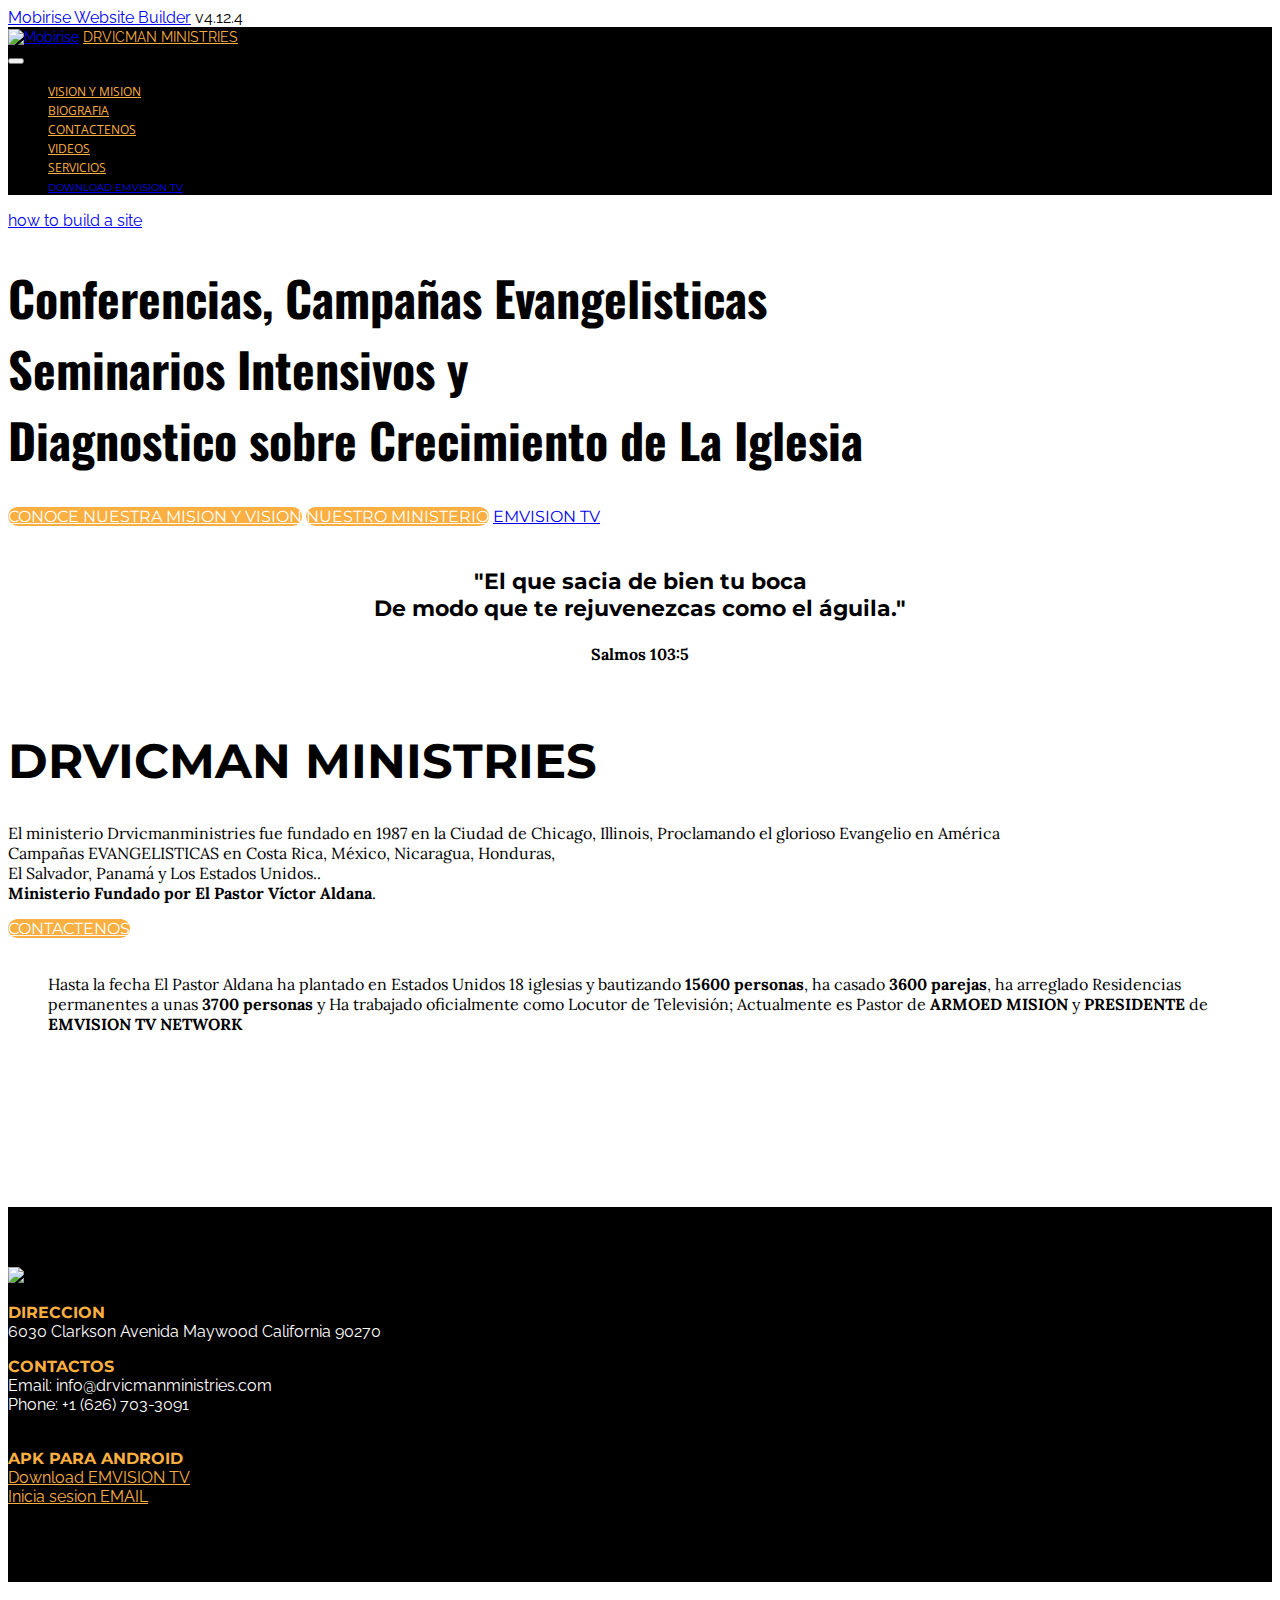
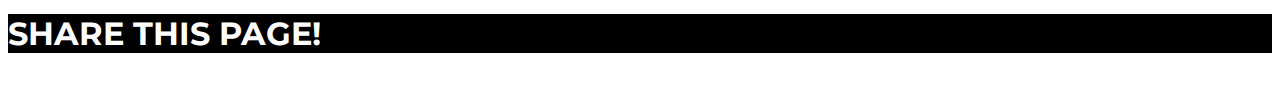
==== index.html @ a0eb3405 "create github pages" ====
<!DOCTYPE html>
<html  >
<head>
  <!-- Site made with Mobirise Website Builder v4.12.4, https://mobirise.com -->
  <meta charset="UTF-8">
  <meta http-equiv="X-UA-Compatible" content="IE=edge">
  <meta name="generator" content="Mobirise v4.12.4, mobirise.com">
  <meta name="viewport" content="width=device-width, initial-scale=1, minimum-scale=1">
  <link rel="shortcut icon" href="assets/images/hjn-171x128.png" type="image/x-icon">
  <meta name="description" content="">
  
  
  <title>Home</title>
  <link rel="stylesheet" href="https://fonts.googleapis.com/css?family=Montserrat:400,700">
  <link rel="stylesheet" href="https://fonts.googleapis.com/css?family=Raleway:100,100i,200,200i,300,300i,400,400i,500,500i,600,600i,700,700i,800,800i,900,900i">
  <link rel="stylesheet" href="https://fonts.googleapis.com/css?family=Lora:400,700,400italic,700italic&subset=latin">
  <link rel="stylesheet" href="assets/tether/tether.min.css">
  <link rel="stylesheet" href="assets/bootstrap/css/bootstrap.min.css">
  <link rel="stylesheet" href="assets/socicon/css/styles.css">
  <link rel="stylesheet" href="assets/dropdown/css/style.css">
  <link rel="stylesheet" href="assets/animatecss/animate.min.css">
  <link rel="stylesheet" href="assets/theme/css/style.css">
  <link rel="preload" as="style" href="assets/mobirise/css/mbr-additional.css"><link rel="stylesheet" href="assets/mobirise/css/mbr-additional.css" type="text/css">
  
  
  
</head>
<body>
  <section id="ext_menu-s" data-rv-view="0">

    <nav class="navbar navbar-dropdown navbar-fixed-top">
        <div class="container">

            <div class="mbr-table">
                <div class="mbr-table-cell">

                    <div class="navbar-brand">
                        <a href="index.html" class="navbar-logo"><img src="assets/images/hjn-171x128.png" alt="Mobirise"></a>
                        <a class="navbar-caption text-primary" href="index.html">DRVICMAN MINISTRIES</a>
                    </div>

                </div>
                <div class="mbr-table-cell">

                    <button class="navbar-toggler pull-xs-right hidden-md-up" type="button" data-toggle="collapse" data-target="#exCollapsingNavbar">
                        <div class="hamburger-icon"></div>
                    </button>

                    <ul class="nav-dropdown collapse pull-xs-right nav navbar-nav navbar-toggleable-sm" id="exCollapsingNavbar"><li class="nav-item"><a class="nav-link link" href="page1.html">VISION Y MISION</a></li><li class="nav-item"><a class="nav-link link" href="page2.html">BIOGRAFIA</a></li><li class="nav-item dropdown"><a class="nav-link link" href="page3.html">CONTACTENOS</a></li><li class="nav-item dropdown"><a class="nav-link link" href="page4.html">VIDEOS</a></li><li class="nav-item"><a class="nav-link link" href="page6.html">SERVICIOS</a></li><li class="nav-item nav-btn"><a class="nav-link btn btn-white btn-white-outline" href="https://play.google.com/store/apps/details?id=com.emvision.app&hl=es" target="_blank">DOWNLOAD EMVISION TV</a></li></ul>
                    <button hidden="" class="navbar-toggler navbar-close" type="button" data-toggle="collapse" data-target="#exCollapsingNavbar">
                        <div class="close-icon"></div>
                    </button>

                </div>
            </div>

        </div>
    </nav>

</section>

<section class="engine"><a href="https://mobirise.info/g">how to build a site</a></section><section class="mbr-section mbr-section-hero mbr-section-full mbr-section-with-arrow mbr-after-navbar" id="header1-0" data-rv-view="6" style="background-image: url(assets/images/mbr-1920x1080.jpg);">

    <div class="mbr-overlay" style="opacity: 0.5; background-color: rgb(0, 0, 0);"></div>

    <div class="mbr-table-cell">

        <div class="container">
            <div class="row">
                <div class="mbr-section col-md-10 col-md-offset-1 text-xs-center">

                    <h1 class="mbr-section-title display-1">Conferencias, Campañas Evangelisticas<br>Seminarios Intensivos y&nbsp;<br>Diagnostico sobre Crecimiento de La Iglesia</h1>
                    <p class="mbr-section-lead lead"></p>
                    <div class="mbr-section-btn"><a class="btn btn-lg btn-primary" href="page1.html">CONOCE NUESTRA MISION Y VISION</a> <a class="btn btn-lg btn-primary" href="index.html#header1-2c">NUESTRO MINISTERIO</a>   <a class="btn btn-lg btn-white-outline btn-white" href="https://play.google.com/store/apps/details?id=com.emvision.app&hl=es" target="_blank">EMVISION TV</a></div>
                </div>
            </div>
        </div>
    </div>

    <div class="mbr-arrow mbr-arrow-floating" aria-hidden="true"><a href="#header3-h"><i class="mbr-arrow-icon"></i></a></div>

</section>

<section class="mbr-section mbr-section__container article" id="header3-h" data-rv-view="9" style="background-color: rgb(255, 255, 255); padding-top: 20px; padding-bottom: 20px;">
    <div class="container">
        <div class="row">
            <div class="col-xs-12">
                <h3 class="mbr-section-title display-2">"El que sacia de bien tu boca
<div>De modo que te rejuvenezcas como el águila."</div></h3>
                <p class="mbr-section-subtitle"><strong>Salmos 103:5</strong></p>
            </div>
        </div>
    </div>
</section>

<section class="mbr-section mbr-section-hero mbr-section-full mbr-section-with-arrow" id="header1-2c" data-rv-view="11" style="background-image: url(assets/images/mbr-3-1620x1080.jpg);">

    <div class="mbr-overlay" style="opacity: 0.5; background-color: rgb(0, 0, 0);"></div>

    <div class="mbr-table-cell">

        <div class="container">
            <div class="row">
                <div class="mbr-section col-md-10 col-md-offset-1 text-xs-center">

                    <h1 class="mbr-section-title display-1">DRVICMAN MINISTRIES</h1>
                    <p class="mbr-section-lead lead">El ministerio Drvicmanministries fue fundado en 1987 en la Ciudad de Chicago, Illinois, Proclamando el glorioso Evangelio en América
<br>Campañas EVANGELISTICAS en Costa Rica, México, Nicaragua, Honduras,
<br>El Salvador, Panamá y Los Estados Unidos.. 
<br><strong>Ministerio Fundado por El Pastor Víctor Aldana</strong>.</p>
                    <div class="mbr-section-btn"><a class="btn btn-lg btn-primary" href="page3.html">CONTACTENOS</a> </div>
                </div>
            </div>
        </div>
    </div>

    <div class="mbr-arrow mbr-arrow-floating" aria-hidden="true"><a href="#content2-1f"><i class="mbr-arrow-icon"></i></a></div>

</section>

<section class="mbr-section article mbr-section__container" id="content2-1f" data-rv-view="14" style="background-color: rgb(255, 255, 255); padding-top: 20px; padding-bottom: 20px;">

    <div class="container">
        <div class="row">
            <div class="col-xs-12 lead"><blockquote>Hasta la fecha El Pastor Aldana ha plantado en Estados Unidos 18 iglesias y bautizando <strong>15600 personas</strong>, ha casado <strong>3600 parejas</strong>, ha arreglado Residencias permanentes a unas <strong>3700 personas</strong> y Ha trabajado oficialmente como Locutor de Televisión; Actualmente es Pastor de <strong>ARMOED MISION</strong> y <strong>PRESIDENTE</strong> de <strong>EMVISION TV NETWORK</strong></blockquote></div>
        </div>
    </div>

</section>

<section class="mbr-section mbr-section-md-padding mbr-background" id="social-buttons2-1d" data-rv-view="16" style="background-image: url(assets/images/mbr-2-1618x1080.jpg); padding-top: 30px; padding-bottom: 30px;">
    <div class="mbr-overlay" style="opacity: 0.1; background-color: rgb(0, 0, 0);">
    </div>
    <div class="container">
        <div class="row">
            <div class="col-md-8 col-md-offset-2 text-xs-center">
                <h3 class="mbr-section-title display-2">FOLLOW US</h3>
                <div><a class="btn btn-social btn-white" title="Twitter" target="_blank" href="page3.html"><i class="socicon socicon-twitter"></i></a> <a class="btn btn-social btn-white" title="Facebook" target="_blank" href="page3.html"><i class="socicon socicon-facebook"></i></a> <a class="btn btn-social btn-white" title="Google+" target="_blank" href="page3.html"><i class="socicon socicon-googleplus"></i></a> <a class="btn btn-social btn-white" title="YouTube" target="_blank" href="page3.html"><i class="socicon socicon-youtube"></i></a> <a class="btn btn-social btn-white" title="Instagram" target="_blank" href="page3.html"><i class="socicon socicon-instagram"></i></a>      </div>
            </div>
        </div>
    </div>
</section>

<section class="mbr-section mbr-section-md-padding mbr-footer footer1" id="contacts1-8" data-rv-view="2" style="background-color: rgb(0, 0, 0); padding-top: 60px; padding-bottom: 60px;">
    
    <div class="container">
        <div class="row">
            <div class="mbr-footer-content col-xs-12 col-md-3">
                <div><img src="assets/images/hjn-171x128.png"></div>
            </div>
            <div class="mbr-footer-content col-xs-12 col-md-3">
                <p><strong>DIRECCION</strong><br>6030 Clarkson Avenida Maywood California  90270<br></p>
            </div>
            <div class="mbr-footer-content col-xs-12 col-md-3">
                <p><strong>CONTACTOS</strong><br>
Email: info@drvicmanministries.com<br>
Phone: +1&nbsp;(626) 703-3091<br><br></p>
            </div>
            <div class="mbr-footer-content col-xs-12 col-md-3">
                <p><strong>APK PARA ANDROID</strong><br>
<a class="text-primary" href="https://play.google.com/store/apps/details?id=com.emvision.app&hl=es" target="_blank">Download&nbsp;EMVISION TV</a><br><a href="https://accounts.zoho.com/signin?servicename=VirtualOffice&signupurl=https://workplace.zoho.com/orgsignup.do?signup.html" target="_blank">Inicia sesion EMAIL</a></p>
            </div>

        </div>
    </div>
</section>

<section class="mbr-section mbr-section-md-padding" id="social-buttons3-g" data-rv-view="4" style="background-color: rgb(0, 0, 0); padding-top: 0px; padding-bottom: 0px;">
    
    <div class="container">
        <div class="row">
            <div class="col-md-8 col-md-offset-2 text-xs-center">
                <h3 class="mbr-section-title display-2">SHARE THIS PAGE!</h3>
                <div>

                  <div class="mbr-social-likes" data-counters="false">
                    <span class="btn btn-social facebook" title="Share link on Facebook">
                        <i class="socicon socicon-facebook"></i>
                    </span>
                    <span class="btn btn-social twitter" title="Share link on Twitter">
                        <i class="socicon socicon-twitter"></i>
                    </span>
                    <span class="btn btn-social plusone" title="Share link on Google+">
                        <i class="socicon socicon-googleplus"></i>
                    </span>
                    
                    
                  </div>

                </div>
            </div>
        </div>
    </div>
</section>


  <script src="assets/web/assets/jquery/jquery.min.js"></script>
  <script src="assets/tether/tether.min.js"></script>
  <script src="assets/bootstrap/js/bootstrap.min.js"></script>
  <script src="assets/social-likes/social-likes.js"></script>
  <script src="assets/dropdown/js/script.min.js"></script>
  <script src="assets/touch-swipe/jquery.touch-swipe.min.js"></script>
  <script src="assets/viewport-checker/jquery.viewportchecker.js"></script>
  <script src="assets/smooth-scroll/smooth-scroll.js"></script>
  <script src="assets/theme/js/script.js"></script>
  
  
  <input name="animation" type="hidden">
  </body>
</html>
---- assets/mobirise/css/mbr-additional.css ----
@import url(https://fonts.googleapis.com/css?family=Open+Sans:400,300,700);
@import url(https://fonts.googleapis.com/css?family=Oswald:400,300,700);
@import url(https://fonts.googleapis.com/css?family=Montserrat:400,700&display=swap);
@import url(https://fonts.googleapis.com/css?family=Lora:400,700&display=swap);
@import url(https://fonts.googleapis.com/css?family=Raleway:400,300,700&display=swap);
@import url(https://fonts.googleapis.com/css?family=Titillium+Web:400,300,700);
@import url(https://fonts.googleapis.com/css?family=Lora:400,700);





body,
input,
textarea,
.mbr-company .list-group-text {
  font-family: 'Raleway', sans-serif;
}
.mbr-footer-content li,
.mbr-footer .mbr-contacts li {
  font-family: 'Raleway', sans-serif;
}
.btn,
.alert,
h1,
h2,
h3,
h4,
h5,
h6,
.h1,
.h2,
.h3,
.h4,
.h5,
.h6,
.display-1,
.display-2,
.display-3,
.display-4,
.mbr-figure .mbr-figure-caption,
.mbr-gallery-title,
.mbr-map [data-state-details],
.mbr-price {
  font-family: 'Montserrat', sans-serif;
}
.mbr-footer-content h1,
.mbr-footer .mbr-contacts h1,
.mbr-footer-content h2,
.mbr-footer .mbr-contacts h2,
.mbr-footer-content h3,
.mbr-footer .mbr-contacts h3,
.mbr-footer-content h4,
.mbr-footer .mbr-contacts h4,
.mbr-footer-content p strong,
.mbr-footer .mbr-contacts p strong,
.mbr-footer-content strong,
.mbr-footer .mbr-contacts strong {
  font-family: 'Montserrat', sans-serif;
}
.btn {
  border-radius: 1.6em;
}
.mbr-subscribe .btn {
  border-radius: 1.6em !important;
}
.btn-sm,
.lead a,
.lead blockquote,
.mbr-section-subtitle,
.mbr-section-hero .mbr-section-lead,
.mbr-cards .card-subtitle,
.mbr-testimonial .card-block {
  font-family: 'Lora', serif;
}
.mbr-author-name {
  font-family: 'Montserrat', sans-serif;
}
.mbr-author-desc {
  font-family: 'Lora', serif;
}
.mbr-plan-title {
  font-family: 'Montserrat', sans-serif;
}
.mbr-plan-subtitle,
.mbr-plan-price-desc {
  font-family: 'Lora', serif;
}
.bg-primary {
  background-color: #faaf40 !important;
}
.bg-success {
  background-color: #90a878 !important;
}
.bg-info {
  background-color: #7e9b9f !important;
}
.bg-warning {
  background-color: #faaf40 !important;
}
.bg-danger {
  background-color: #f28281 !important;
}
.btn-primary {
  background-color: #faaf40;
  border-color: #faaf40;
  color: #ffffff;
}
.btn-primary:hover,
.btn-primary:focus,
.btn-primary.focus,
.btn-primary:active,
.btn-primary.active {
  color: #ffffff;
  background-color: #e78d06;
  border-color: #e78d06;
}
.btn-primary.disabled,
.btn-primary:disabled {
  color: #ffffff !important;
  background-color: #e78d06 !important;
  border-color: #e78d06 !important;
}
.btn-secondary {
  background-color: #000000;
  border-color: #000000;
  color: #ffffff;
}
.btn-secondary:hover,
.btn-secondary:focus,
.btn-secondary.focus,
.btn-secondary:active,
.btn-secondary.active {
  color: #ffffff;
  background-color: #000000;
  border-color: #000000;
}
.btn-secondary.disabled,
.btn-secondary:disabled {
  color: #ffffff !important;
  background-color: #000000 !important;
  border-color: #000000 !important;
}
.btn-info {
  background-color: #7e9b9f;
  border-color: #7e9b9f;
  color: #ffffff;
}
.btn-info:hover,
.btn-info:focus,
.btn-info.focus,
.btn-info:active,
.btn-info.active {
  color: #ffffff;
  background-color: #597478;
  border-color: #597478;
}
.btn-info.disabled,
.btn-info:disabled {
  color: #ffffff !important;
  background-color: #597478 !important;
  border-color: #597478 !important;
}
.btn-success {
  background-color: #90a878;
  border-color: #90a878;
  color: #ffffff;
}
.btn-success:hover,
.btn-success:focus,
.btn-success.focus,
.btn-success:active,
.btn-success.active {
  color: #ffffff;
  background-color: #6a8153;
  border-color: #6a8153;
}
.btn-success.disabled,
.btn-success:disabled {
  color: #ffffff !important;
  background-color: #6a8153 !important;
  border-color: #6a8153 !important;
}
.btn-warning {
  background-color: #faaf40;
  border-color: #faaf40;
  color: #ffffff;
}
.btn-warning:hover,
.btn-warning:focus,
.btn-warning.focus,
.btn-warning:active,
.btn-warning.active {
  color: #ffffff;
  background-color: #e78d06;
  border-color: #e78d06;
}
.btn-warning.disabled,
.btn-warning:disabled {
  color: #ffffff !important;
  background-color: #e78d06 !important;
  border-color: #e78d06 !important;
}
.btn-danger {
  background-color: #f28281;
  border-color: #f28281;
  color: #ffffff;
}
.btn-danger:hover,
.btn-danger:focus,
.btn-danger.focus,
.btn-danger:active,
.btn-danger.active {
  color: #ffffff;
  background-color: #eb3d3c;
  border-color: #eb3d3c;
}
.btn-danger.disabled,
.btn-danger:disabled {
  color: #ffffff !important;
  background-color: #eb3d3c !important;
  border-color: #eb3d3c !important;
}
.btn-primary-outline {
  background: none;
  border-color: #cf7d05;
  color: #cf7d05;
}
.btn-primary-outline:hover,
.btn-primary-outline:focus,
.btn-primary-outline.focus,
.btn-primary-outline:active,
.btn-primary-outline.active {
  color: #ffffff;
  background-color: #faaf40;
  border-color: #faaf40;
}
.btn-primary-outline.disabled,
.btn-primary-outline:disabled {
  color: #ffffff !important;
  background-color: #faaf40 !important;
  border-color: #faaf40 !important;
}
.btn-secondary-outline {
  background: none;
  border-color: #000000;
  color: #000000;
}
.btn-secondary-outline:hover,
.btn-secondary-outline:focus,
.btn-secondary-outline.focus,
.btn-secondary-outline:active,
.btn-secondary-outline.active {
  color: #ffffff;
  background-color: #000000;
  border-color: #000000;
}
.btn-secondary-outline.disabled,
.btn-secondary-outline:disabled {
  color: #ffffff !important;
  background-color: #000000 !important;
  border-color: #000000 !important;
}
.btn-info-outline {
  background: none;
  border-color: #4e6669;
  color: #4e6669;
}
.btn-info-outline:hover,
.btn-info-outline:focus,
.btn-info-outline.focus,
.btn-info-outline:active,
.btn-info-outline.active {
  color: #ffffff;
  background-color: #7e9b9f;
  border-color: #7e9b9f;
}
.btn-info-outline.disabled,
.btn-info-outline:disabled {
  color: #ffffff !important;
  background-color: #7e9b9f !important;
  border-color: #7e9b9f !important;
}
.btn-success-outline {
  background: none;
  border-color: #5d7149;
  color: #5d7149;
}
.btn-success-outline:hover,
.btn-success-outline:focus,
.btn-success-outline.focus,
.btn-success-outline:active,
.btn-success-outline.active {
  color: #ffffff;
  background-color: #90a878;
  border-color: #90a878;
}
.btn-success-outline.disabled,
.btn-success-outline:disabled {
  color: #ffffff !important;
  background-color: #90a878 !important;
  border-color: #90a878 !important;
}
.btn-warning-outline {
  background: none;
  border-color: #cf7d05;
  color: #cf7d05;
}
.btn-warning-outline:hover,
.btn-warning-outline:focus,
.btn-warning-outline.focus,
.btn-warning-outline:active,
.btn-warning-outline.active {
  color: #ffffff;
  background-color: #faaf40;
  border-color: #faaf40;
}
.btn-warning-outline.disabled,
.btn-warning-outline:disabled {
  color: #ffffff !important;
  background-color: #faaf40 !important;
  border-color: #faaf40 !important;
}
.btn-danger-outline {
  background: none;
  border-color: #e82625;
  color: #e82625;
}
.btn-danger-outline:hover,
.btn-danger-outline:focus,
.btn-danger-outline.focus,
.btn-danger-outline:active,
.btn-danger-outline.active {
  color: #ffffff;
  background-color: #f28281;
  border-color: #f28281;
}
.btn-danger-outline.disabled,
.btn-danger-outline:disabled {
  color: #ffffff !important;
  background-color: #f28281 !important;
  border-color: #f28281 !important;
}
.text-primary {
  color: #faaf40 !important;
}
.text-success {
  color: #90a878 !important;
}
.text-info {
  color: #7e9b9f !important;
}
.text-warning {
  color: #faaf40 !important;
}
.text-danger {
  color: #f28281 !important;
}
.alert-success {
  background-color: #90a878;
}
.alert-info {
  background-color: #7e9b9f;
}
.alert-warning {
  background-color: #faaf40;
}
.alert-danger {
  background-color: #f28281;
}
.btn-social {
  border-color: #faaf40;
}
.btn-social:hover {
  background: #faaf40;
}
.mbr-company .list-group-item.active .list-group-text {
  color: #faaf40;
}
.mbr-footer p a,
.mbr-footer ul a {
  color: #faaf40;
}
.mbr-footer-content li::before,
.mbr-footer .mbr-contacts li::before {
  background: #faaf40;
}
.mbr-footer-content li a:hover,
.mbr-footer .mbr-contacts li a:hover {
  color: #faaf40;
}
.lead a,
.lead a:hover {
  color: #faaf40;
}
.lead blockquote {
  border-color: #faaf40;
}
.mbr-plan-header.bg-primary .mbr-plan-subtitle,
.mbr-plan-header.bg-primary .mbr-plan-price-desc {
  color: #ffffff;
}
.mbr-plan-header.bg-success .mbr-plan-subtitle,
.mbr-plan-header.bg-success .mbr-plan-price-desc {
  color: #d0dac6;
}
.mbr-plan-header.bg-info .mbr-plan-subtitle,
.mbr-plan-header.bg-info .mbr-plan-price-desc {
  color: #c7d4d5;
}
.mbr-plan-header.bg-warning .mbr-plan-subtitle,
.mbr-plan-header.bg-warning .mbr-plan-price-desc {
  color: #ffffff;
}
.mbr-plan-header.bg-danger .mbr-plan-subtitle,
.mbr-plan-header.bg-danger .mbr-plan-price-desc {
  color: #ffffff;
}
.mbr-small-footer a,
.mbr-gallery-filter li:hover {
  color: #faaf40;
}
.scrollToTop_wraper {
  display: none;
}
.form-control {
  padding: 0.9rem;
}
.align-center {
  text-align: center;
}
.col,
.col-12,
.col-auto {
  position: relative;
  width: 100%;
  min-height: 1px;
  padding-left: 15px;
  padding-right: 15px;
}
.col {
  -ms-flex-preferred-size: 0;
  flex-basis: 0;
  -ms-flex-positive: 1;
  flex-grow: 1;
  max-width: 100%;
}
.col-auto {
  -ms-flex: 0 0 auto;
  flex: 0 0 auto;
  width: auto;
  max-width: none;
}
form a.btn {
  margin: 0;
}
.mx-auto {
  margin: 0 auto;
}
section.custom-form .container,
section.form .container {
  display: flex;
}
.form-row {
  display: flex;
  flex-wrap: wrap;
  margin: 0 -15px;
}
#ext_menu-s .hide-buttons .nav-btn {
  display: none !important;
}
#ext_menu-s .navbar-caption {
  color: #ffffff;
}
#ext_menu-s .navbar-toggler {
  color: #faaf40;
}
#ext_menu-s .close-icon::before,
#ext_menu-s .close-icon::after {
  background-color: #faaf40;
}
#ext_menu-s .link,
#ext_menu-s .dropdown-item {
  color: #faaf40;
  font-family: 'Open Sans', sans-serif;
}
#ext_menu-s .link {
  font-size: 0.75rem;
}
#ext_menu-s .dropdown-item,
#ext_menu-s .nav-dropdown-sm .link {
  font-size: 0.812rem;
}
#ext_menu-s .link:hover,
#ext_menu-s .dropdown-item:hover,
#ext_menu-s .link:focus,
#ext_menu-s .dropdown-item:focus {
  color: #faaf40;
}
#ext_menu-s .link[aria-expanded="true"],
#ext_menu-s .dropdown-menu {
  background: #000000;
}
#ext_menu-s .nav-dropdown-sm .link:focus,
#ext_menu-s .nav-dropdown-sm .link:hover,
#ext_menu-s .nav-dropdown-sm .dropdown-item:focus,
#ext_menu-s .nav-dropdown-sm .dropdown-item:hover {
  background: #000000!important;
}
#ext_menu-s .navbar,
#ext_menu-s .nav-dropdown-sm,
#ext_menu-s .nav-dropdown-sm .link[aria-expanded="true"],
#ext_menu-s .nav-dropdown-sm .dropdown-menu {
  background: #000000;
}
#ext_menu-s .bg-color.transparent .link {
  color: #faaf40;
  transition: none;
}
#ext_menu-s .bg-color.transparent.opened .link {
  transition: color 0.2s ease-in-out;
}
#ext_menu-s .bg-color.transparent.opened .link:hover,
#ext_menu-s .bg-color.transparent.opened .link:focus {
  color: #faaf40;
}
#ext_menu-s .link[aria-expanded="true"],
#ext_menu-s .dropdown-item[aria-expanded="true"] {
  color: #faaf40!important;
}
#ext_menu-s .btn {
  font-size: 10px;
}
#ext_menu-s A {
  font-size: 14px;
}
#header1-0 .mbr-section-title {
  font-family: 'Oswald', sans-serif;
  font-size: 48px;
}
#header3-h .mbr-section-title,
#header3-h .mbr-section-subtitle {
  text-align: center;
}
#header3-h .mbr-section-title DIV {
  font-size: 22px;
}
#header3-h .mbr-section-title {
  font-size: 22px;
}
#header1-2c .mbr-section-title {
  font-size: 48px;
}
#social-buttons2-1d .mbr-section-title,
#social-buttons2-1d .btn-social {
  color: #232323;
}
#social-buttons2-1d .mbr-section-title {
  font-size: 24px;
  color: #ffffff;
}
#contacts1-8 STRONG {
  color: #faaf40;
}
#contacts1-8 P {
  color: #ffffff;
}
#social-buttons3-g .mbr-section-title,
#social-buttons3-g .btn-social {
  color: #fff;
}
#social-buttons3-g .mbr-section-title {
  font-size: 32px;
}



#ext_menu-t .hide-buttons .nav-btn {
  display: none !important;
}
#ext_menu-t .navbar-caption {
  color: #ffffff;
}
#ext_menu-t .navbar-toggler {
  color: #faaf40;
}
#ext_menu-t .close-icon::before,
#ext_menu-t .close-icon::after {
  background-color: #faaf40;
}
#ext_menu-t .link,
#ext_menu-t .dropdown-item {
  color: #faaf40;
  font-family: 'Open Sans', sans-serif;
}
#ext_menu-t .link {
  font-size: 0.75rem;
}
#ext_menu-t .dropdown-item,
#ext_menu-t .nav-dropdown-sm .link {
  font-size: 0.812rem;
}
#ext_menu-t .link:hover,
#ext_menu-t .dropdown-item:hover,
#ext_menu-t .link:focus,
#ext_menu-t .dropdown-item:focus {
  color: #faaf40;
}
#ext_menu-t .link[aria-expanded="true"],
#ext_menu-t .dropdown-menu {
  background: #000000;
}
#ext_menu-t .nav-dropdown-sm .link:focus,
#ext_menu-t .nav-dropdown-sm .link:hover,
#ext_menu-t .nav-dropdown-sm .dropdown-item:focus,
#ext_menu-t .nav-dropdown-sm .dropdown-item:hover {
  background: #000000!important;
}
#ext_menu-t .navbar,
#ext_menu-t .nav-dropdown-sm,
#ext_menu-t .nav-dropdown-sm .link[aria-expanded="true"],
#ext_menu-t .nav-dropdown-sm .dropdown-menu {
  background: #000000;
}
#ext_menu-t .bg-color.transparent .link {
  color: #faaf40;
  transition: none;
}
#ext_menu-t .bg-color.transparent.opened .link {
  transition: color 0.2s ease-in-out;
}
#ext_menu-t .bg-color.transparent.opened .link:hover,
#ext_menu-t .bg-color.transparent.opened .link:focus {
  color: #faaf40;
}
#ext_menu-t .link[aria-expanded="true"],
#ext_menu-t .dropdown-item[aria-expanded="true"] {
  color: #faaf40!important;
}
#ext_menu-t .btn {
  font-size: 10px;
}
#ext_menu-t A {
  font-size: 14px;
}
#testimonials3-v .mbr-section-title {
  color: #efefef;
  font-size: 19px;
  font-family: 'Titillium Web', sans-serif;
}
#testimonials3-v .mbr-author-name {
  color: #ccc;
}
#testimonials3-v .card-block P {
  font-size: 15px;
  font-family: 'Lora', serif;
}
#testimonials3-v .card-block DIV {
  font-size: 15px;
}
#testimonials3-v .mbr-section-title DIV {
  font-size: 15px;
}
#testimonials3-v .mbr-section-subtitle {
  color: #ffffff;
}
#testimonials3-v .mbr-section-title I {
  color: #faaf40;
}
#testimonials3-v .card-block B {
  color: #faaf40;
}
#contacts1-u STRONG {
  color: #faaf40;
}
#contacts1-u P {
  color: #ffffff;
}
#social-buttons3-w .mbr-section-title,
#social-buttons3-w .btn-social {
  color: #fff;
}
#social-buttons3-w .mbr-section-title {
  font-size: 32px;
}

#ext_menu-12 .hide-buttons .nav-btn {
  display: none !important;
}
#ext_menu-12 .navbar-caption {
  color: #ffffff;
}
#ext_menu-12 .navbar-toggler {
  color: #faaf40;
}
#ext_menu-12 .close-icon::before,
#ext_menu-12 .close-icon::after {
  background-color: #faaf40;
}
#ext_menu-12 .link,
#ext_menu-12 .dropdown-item {
  color: #faaf40;
  font-family: 'Open Sans', sans-serif;
}
#ext_menu-12 .link {
  font-size: 0.75rem;
}
#ext_menu-12 .dropdown-item,
#ext_menu-12 .nav-dropdown-sm .link {
  font-size: 0.812rem;
}
#ext_menu-12 .link:hover,
#ext_menu-12 .dropdown-item:hover,
#ext_menu-12 .link:focus,
#ext_menu-12 .dropdown-item:focus {
  color: #faaf40;
}
#ext_menu-12 .link[aria-expanded="true"],
#ext_menu-12 .dropdown-menu {
  background: #000000;
}
#ext_menu-12 .nav-dropdown-sm .link:focus,
#ext_menu-12 .nav-dropdown-sm .link:hover,
#ext_menu-12 .nav-dropdown-sm .dropdown-item:focus,
#ext_menu-12 .nav-dropdown-sm .dropdown-item:hover {
  background: #000000!important;
}
#ext_menu-12 .navbar,
#ext_menu-12 .nav-dropdown-sm,
#ext_menu-12 .nav-dropdown-sm .link[aria-expanded="true"],
#ext_menu-12 .nav-dropdown-sm .dropdown-menu {
  background: #000000;
}
#ext_menu-12 .bg-color.transparent .link {
  color: #faaf40;
  transition: none;
}
#ext_menu-12 .bg-color.transparent.opened .link {
  transition: color 0.2s ease-in-out;
}
#ext_menu-12 .bg-color.transparent.opened .link:hover,
#ext_menu-12 .bg-color.transparent.opened .link:focus {
  color: #faaf40;
}
#ext_menu-12 .link[aria-expanded="true"],
#ext_menu-12 .dropdown-item[aria-expanded="true"] {
  color: #faaf40!important;
}
#ext_menu-12 .btn {
  font-size: 10px;
}
#ext_menu-12 A {
  font-size: 14px;
}
#header2-15 .mbr-section-text {
  color: #ffffff;
}
#contacts1-13 STRONG {
  color: #faaf40;
}
#contacts1-13 P {
  color: #ffffff;
}
#social-buttons3-16 .mbr-section-title,
#social-buttons3-16 .btn-social {
  color: #fff;
}
#social-buttons3-16 .mbr-section-title {
  font-size: 32px;
}

#ext_menu-18 .hide-buttons .nav-btn {
  display: none !important;
}
#ext_menu-18 .navbar-caption {
  color: #ffffff;
}
#ext_menu-18 .navbar-toggler {
  color: #faaf40;
}
#ext_menu-18 .close-icon::before,
#ext_menu-18 .close-icon::after {
  background-color: #faaf40;
}
#ext_menu-18 .link,
#ext_menu-18 .dropdown-item {
  color: #faaf40;
  font-family: 'Open Sans', sans-serif;
}
#ext_menu-18 .link {
  font-size: 0.75rem;
}
#ext_menu-18 .dropdown-item,
#ext_menu-18 .nav-dropdown-sm .link {
  font-size: 0.812rem;
}
#ext_menu-18 .link:hover,
#ext_menu-18 .dropdown-item:hover,
#ext_menu-18 .link:focus,
#ext_menu-18 .dropdown-item:focus {
  color: #faaf40;
}
#ext_menu-18 .link[aria-expanded="true"],
#ext_menu-18 .dropdown-menu {
  background: #000000;
}
#ext_menu-18 .nav-dropdown-sm .link:focus,
#ext_menu-18 .nav-dropdown-sm .link:hover,
#ext_menu-18 .nav-dropdown-sm .dropdown-item:focus,
#ext_menu-18 .nav-dropdown-sm .dropdown-item:hover {
  background: #000000!important;
}
#ext_menu-18 .navbar,
#ext_menu-18 .nav-dropdown-sm,
#ext_menu-18 .nav-dropdown-sm .link[aria-expanded="true"],
#ext_menu-18 .nav-dropdown-sm .dropdown-menu {
  background: #000000;
}
#ext_menu-18 .bg-color.transparent .link {
  color: #faaf40;
  transition: none;
}
#ext_menu-18 .bg-color.transparent.opened .link {
  transition: color 0.2s ease-in-out;
}
#ext_menu-18 .bg-color.transparent.opened .link:hover,
#ext_menu-18 .bg-color.transparent.opened .link:focus {
  color: #faaf40;
}
#ext_menu-18 .link[aria-expanded="true"],
#ext_menu-18 .dropdown-item[aria-expanded="true"] {
  color: #faaf40!important;
}
#ext_menu-18 .btn {
  font-size: 10px;
}
#ext_menu-18 A {
  font-size: 14px;
}
#form1-1a .form-control-label {
  color: #ffffff;
}
#form1-1a .mbr-section-title {
  color: #faaf40;
}
#form1-1a SMALL {
  color: #ffffff;
}
#social-buttons2-1e .mbr-section-title,
#social-buttons2-1e .btn-social {
  color: #232323;
}
#social-buttons2-1e .mbr-section-title {
  font-size: 24px;
  color: #ffffff;
}
#contacts1-19 STRONG {
  color: #faaf40;
}
#contacts1-19 P {
  color: #ffffff;
}
#social-buttons3-1b .mbr-section-title,
#social-buttons3-1b .btn-social {
  color: #fff;
}
#social-buttons3-1b .mbr-section-title {
  font-size: 32px;
}

#ext_menu-1p .hide-buttons .nav-btn {
  display: none !important;
}
#ext_menu-1p .navbar-caption {
  color: #ffffff;
}
#ext_menu-1p .navbar-toggler {
  color: #faaf40;
}
#ext_menu-1p .close-icon::before,
#ext_menu-1p .close-icon::after {
  background-color: #faaf40;
}
#ext_menu-1p .link,
#ext_menu-1p .dropdown-item {
  color: #faaf40;
  font-family: 'Open Sans', sans-serif;
}
#ext_menu-1p .link {
  font-size: 0.75rem;
}
#ext_menu-1p .dropdown-item,
#ext_menu-1p .nav-dropdown-sm .link {
  font-size: 0.812rem;
}
#ext_menu-1p .link:hover,
#ext_menu-1p .dropdown-item:hover,
#ext_menu-1p .link:focus,
#ext_menu-1p .dropdown-item:focus {
  color: #faaf40;
}
#ext_menu-1p .link[aria-expanded="true"],
#ext_menu-1p .dropdown-menu {
  background: #000000;
}
#ext_menu-1p .nav-dropdown-sm .link:focus,
#ext_menu-1p .nav-dropdown-sm .link:hover,
#ext_menu-1p .nav-dropdown-sm .dropdown-item:focus,
#ext_menu-1p .nav-dropdown-sm .dropdown-item:hover {
  background: #000000!important;
}
#ext_menu-1p .navbar,
#ext_menu-1p .nav-dropdown-sm,
#ext_menu-1p .nav-dropdown-sm .link[aria-expanded="true"],
#ext_menu-1p .nav-dropdown-sm .dropdown-menu {
  background: #000000;
}
#ext_menu-1p .bg-color.transparent .link {
  color: #faaf40;
  transition: none;
}
#ext_menu-1p .bg-color.transparent.opened .link {
  transition: color 0.2s ease-in-out;
}
#ext_menu-1p .bg-color.transparent.opened .link:hover,
#ext_menu-1p .bg-color.transparent.opened .link:focus {
  color: #faaf40;
}
#ext_menu-1p .link[aria-expanded="true"],
#ext_menu-1p .dropdown-item[aria-expanded="true"] {
  color: #faaf40!important;
}
#ext_menu-1p .btn {
  font-size: 10px;
}
#ext_menu-1p A {
  font-size: 14px;
}
#header6-1t .mbr-section-title {
  color: #000000;
}
#header6-1t .mbr-section-text {
  color: #000000;
}
#contacts1-1q STRONG {
  color: #faaf40;
}
#contacts1-1q P {
  color: #ffffff;
}
#social-buttons3-1u .mbr-section-title,
#social-buttons3-1u .btn-social {
  color: #fff;
}
#social-buttons3-1u .mbr-section-title {
  font-size: 32px;
}

#ext_menu-26 .hide-buttons .nav-btn {
  display: none !important;
}
#ext_menu-26 .navbar-caption {
  color: #ffffff;
}
#ext_menu-26 .navbar-toggler {
  color: #faaf40;
}
#ext_menu-26 .close-icon::before,
#ext_menu-26 .close-icon::after {
  background-color: #faaf40;
}
#ext_menu-26 .link,
#ext_menu-26 .dropdown-item {
  color: #faaf40;
  font-family: 'Open Sans', sans-serif;
}
#ext_menu-26 .link {
  font-size: 0.75rem;
}
#ext_menu-26 .dropdown-item,
#ext_menu-26 .nav-dropdown-sm .link {
  font-size: 0.812rem;
}
#ext_menu-26 .link:hover,
#ext_menu-26 .dropdown-item:hover,
#ext_menu-26 .link:focus,
#ext_menu-26 .dropdown-item:focus {
  color: #faaf40;
}
#ext_menu-26 .link[aria-expanded="true"],
#ext_menu-26 .dropdown-menu {
  background: #000000;
}
#ext_menu-26 .nav-dropdown-sm .link:focus,
#ext_menu-26 .nav-dropdown-sm .link:hover,
#ext_menu-26 .nav-dropdown-sm .dropdown-item:focus,
#ext_menu-26 .nav-dropdown-sm .dropdown-item:hover {
  background: #000000!important;
}
#ext_menu-26 .navbar,
#ext_menu-26 .nav-dropdown-sm,
#ext_menu-26 .nav-dropdown-sm .link[aria-expanded="true"],
#ext_menu-26 .nav-dropdown-sm .dropdown-menu {
  background: #000000;
}
#ext_menu-26 .bg-color.transparent .link {
  color: #faaf40;
  transition: none;
}
#ext_menu-26 .bg-color.transparent.opened .link {
  transition: color 0.2s ease-in-out;
}
#ext_menu-26 .bg-color.transparent.opened .link:hover,
#ext_menu-26 .bg-color.transparent.opened .link:focus {
  color: #faaf40;
}
#ext_menu-26 .link[aria-expanded="true"],
#ext_menu-26 .dropdown-item[aria-expanded="true"] {
  color: #faaf40!important;
}
#ext_menu-26 .btn {
  font-size: 10px;
}
#ext_menu-26 A {
  font-size: 14px;
}
#contacts1-27 STRONG {
  color: #faaf40;
}
#contacts1-27 P {
  color: #ffffff;
}
#social-buttons3-28 .mbr-section-title,
#social-buttons3-28 .btn-social {
  color: #fff;
}
#social-buttons3-28 .mbr-section-title {
  font-size: 32px;
}

#ext_menu-2d .hide-buttons .nav-btn {
  display: none !important;
}
#ext_menu-2d .navbar-caption {
  color: #ffffff;
}
#ext_menu-2d .navbar-toggler {
  color: #faaf40;
}
#ext_menu-2d .close-icon::before,
#ext_menu-2d .close-icon::after {
  background-color: #faaf40;
}
#ext_menu-2d .link,
#ext_menu-2d .dropdown-item {
  color: #faaf40;
  font-family: 'Open Sans', sans-serif;
}
#ext_menu-2d .link {
  font-size: 0.75rem;
}
#ext_menu-2d .dropdown-item,
#ext_menu-2d .nav-dropdown-sm .link {
  font-size: 0.812rem;
}
#ext_menu-2d .link:hover,
#ext_menu-2d .dropdown-item:hover,
#ext_menu-2d .link:focus,
#ext_menu-2d .dropdown-item:focus {
  color: #faaf40;
}
#ext_menu-2d .link[aria-expanded="true"],
#ext_menu-2d .dropdown-menu {
  background: #000000;
}
#ext_menu-2d .nav-dropdown-sm .link:focus,
#ext_menu-2d .nav-dropdown-sm .link:hover,
#ext_menu-2d .nav-dropdown-sm .dropdown-item:focus,
#ext_menu-2d .nav-dropdown-sm .dropdown-item:hover {
  background: #000000!important;
}
#ext_menu-2d .navbar,
#ext_menu-2d .nav-dropdown-sm,
#ext_menu-2d .nav-dropdown-sm .link[aria-expanded="true"],
#ext_menu-2d .nav-dropdown-sm .dropdown-menu {
  background: #000000;
}
#ext_menu-2d .bg-color.transparent .link {
  color: #faaf40;
  transition: none;
}
#ext_menu-2d .bg-color.transparent.opened .link {
  transition: color 0.2s ease-in-out;
}
#ext_menu-2d .bg-color.transparent.opened .link:hover,
#ext_menu-2d .bg-color.transparent.opened .link:focus {
  color: #faaf40;
}
#ext_menu-2d .link[aria-expanded="true"],
#ext_menu-2d .dropdown-item[aria-expanded="true"] {
  color: #faaf40!important;
}
#ext_menu-2d .btn {
  font-size: 10px;
}
#ext_menu-2d A {
  font-size: 14px;
}
#contacts1-2e STRONG {
  color: #faaf40;
}
#contacts1-2e P {
  color: #ffffff;
}
#social-buttons3-2g .mbr-section-title,
#social-buttons3-2g .btn-social {
  color: #fff;
}
#social-buttons3-2g .mbr-section-title {
  font-size: 32px;
}
---- assets/mobirise/css/mbr-additional.css ----
@import url(https://fonts.googleapis.com/css?family=Open+Sans:400,300,700);
@import url(https://fonts.googleapis.com/css?family=Oswald:400,300,700);
@import url(https://fonts.googleapis.com/css?family=Montserrat:400,700&display=swap);
@import url(https://fonts.googleapis.com/css?family=Lora:400,700&display=swap);
@import url(https://fonts.googleapis.com/css?family=Raleway:400,300,700&display=swap);
@import url(https://fonts.googleapis.com/css?family=Titillium+Web:400,300,700);
@import url(https://fonts.googleapis.com/css?family=Lora:400,700);





body,
input,
textarea,
.mbr-company .list-group-text {
  font-family: 'Raleway', sans-serif;
}
.mbr-footer-content li,
.mbr-footer .mbr-contacts li {
  font-family: 'Raleway', sans-serif;
}
.btn,
.alert,
h1,
h2,
h3,
h4,
h5,
h6,
.h1,
.h2,
.h3,
.h4,
.h5,
.h6,
.display-1,
.display-2,
.display-3,
.display-4,
.mbr-figure .mbr-figure-caption,
.mbr-gallery-title,
.mbr-map [data-state-details],
.mbr-price {
  font-family: 'Montserrat', sans-serif;
}
.mbr-footer-content h1,
.mbr-footer .mbr-contacts h1,
.mbr-footer-content h2,
.mbr-footer .mbr-contacts h2,
.mbr-footer-content h3,
.mbr-footer .mbr-contacts h3,
.mbr-footer-content h4,
.mbr-footer .mbr-contacts h4,
.mbr-footer-content p strong,
.mbr-footer .mbr-contacts p strong,
.mbr-footer-content strong,
.mbr-footer .mbr-contacts strong {
  font-family: 'Montserrat', sans-serif;
}
.btn {
  border-radius: 1.6em;
}
.mbr-subscribe .btn {
  border-radius: 1.6em !important;
}
.btn-sm,
.lead a,
.lead blockquote,
.mbr-section-subtitle,
.mbr-section-hero .mbr-section-lead,
.mbr-cards .card-subtitle,
.mbr-testimonial .card-block {
  font-family: 'Lora', serif;
}
.mbr-author-name {
  font-family: 'Montserrat', sans-serif;
}
.mbr-author-desc {
  font-family: 'Lora', serif;
}
.mbr-plan-title {
  font-family: 'Montserrat', sans-serif;
}
.mbr-plan-subtitle,
.mbr-plan-price-desc {
  font-family: 'Lora', serif;
}
.bg-primary {
  background-color: #faaf40 !important;
}
.bg-success {
  background-color: #90a878 !important;
}
.bg-info {
  background-color: #7e9b9f !important;
}
.bg-warning {
  background-color: #faaf40 !important;
}
.bg-danger {
  background-color: #f28281 !important;
}
.btn-primary {
  background-color: #faaf40;
  border-color: #faaf40;
  color: #ffffff;
}
.btn-primary:hover,
.btn-primary:focus,
.btn-primary.focus,
.btn-primary:active,
.btn-primary.active {
  color: #ffffff;
  background-color: #e78d06;
  border-color: #e78d06;
}
.btn-primary.disabled,
.btn-primary:disabled {
  color: #ffffff !important;
  background-color: #e78d06 !important;
  border-color: #e78d06 !important;
}
.btn-secondary {
  background-color: #000000;
  border-color: #000000;
  color: #ffffff;
}
.btn-secondary:hover,
.btn-secondary:focus,
.btn-secondary.focus,
.btn-secondary:active,
.btn-secondary.active {
  color: #ffffff;
  background-color: #000000;
  border-color: #000000;
}
.btn-secondary.disabled,
.btn-secondary:disabled {
  color: #ffffff !important;
  background-color: #000000 !important;
  border-color: #000000 !important;
}
.btn-info {
  background-color: #7e9b9f;
  border-color: #7e9b9f;
  color: #ffffff;
}
.btn-info:hover,
.btn-info:focus,
.btn-info.focus,
.btn-info:active,
.btn-info.active {
  color: #ffffff;
  background-color: #597478;
  border-color: #597478;
}
.btn-info.disabled,
.btn-info:disabled {
  color: #ffffff !important;
  background-color: #597478 !important;
  border-color: #597478 !important;
}
.btn-success {
  background-color: #90a878;
  border-color: #90a878;
  color: #ffffff;
}
.btn-success:hover,
.btn-success:focus,
.btn-success.focus,
.btn-success:active,
.btn-success.active {
  color: #ffffff;
  background-color: #6a8153;
  border-color: #6a8153;
}
.btn-success.disabled,
.btn-success:disabled {
  color: #ffffff !important;
  background-color: #6a8153 !important;
  border-color: #6a8153 !important;
}
.btn-warning {
  background-color: #faaf40;
  border-color: #faaf40;
  color: #ffffff;
}
.btn-warning:hover,
.btn-warning:focus,
.btn-warning.focus,
.btn-warning:active,
.btn-warning.active {
  color: #ffffff;
  background-color: #e78d06;
  border-color: #e78d06;
}
.btn-warning.disabled,
.btn-warning:disabled {
  color: #ffffff !important;
  background-color: #e78d06 !important;
  border-color: #e78d06 !important;
}
.btn-danger {
  background-color: #f28281;
  border-color: #f28281;
  color: #ffffff;
}
.btn-danger:hover,
.btn-danger:focus,
.btn-danger.focus,
.btn-danger:active,
.btn-danger.active {
  color: #ffffff;
  background-color: #eb3d3c;
  border-color: #eb3d3c;
}
.btn-danger.disabled,
.btn-danger:disabled {
  color: #ffffff !important;
  background-color: #eb3d3c !important;
  border-color: #eb3d3c !important;
}
.btn-primary-outline {
  background: none;
  border-color: #cf7d05;
  color: #cf7d05;
}
.btn-primary-outline:hover,
.btn-primary-outline:focus,
.btn-primary-outline.focus,
.btn-primary-outline:active,
.btn-primary-outline.active {
  color: #ffffff;
  background-color: #faaf40;
  border-color: #faaf40;
}
.btn-primary-outline.disabled,
.btn-primary-outline:disabled {
  color: #ffffff !important;
  background-color: #faaf40 !important;
  border-color: #faaf40 !important;
}
.btn-secondary-outline {
  background: none;
  border-color: #000000;
  color: #000000;
}
.btn-secondary-outline:hover,
.btn-secondary-outline:focus,
.btn-secondary-outline.focus,
.btn-secondary-outline:active,
.btn-secondary-outline.active {
  color: #ffffff;
  background-color: #000000;
  border-color: #000000;
}
.btn-secondary-outline.disabled,
.btn-secondary-outline:disabled {
  color: #ffffff !important;
  background-color: #000000 !important;
  border-color: #000000 !important;
}
.btn-info-outline {
  background: none;
  border-color: #4e6669;
  color: #4e6669;
}
.btn-info-outline:hover,
.btn-info-outline:focus,
.btn-info-outline.focus,
.btn-info-outline:active,
.btn-info-outline.active {
  color: #ffffff;
  background-color: #7e9b9f;
  border-color: #7e9b9f;
}
.btn-info-outline.disabled,
.btn-info-outline:disabled {
  color: #ffffff !important;
  background-color: #7e9b9f !important;
  border-color: #7e9b9f !important;
}
.btn-success-outline {
  background: none;
  border-color: #5d7149;
  color: #5d7149;
}
.btn-success-outline:hover,
.btn-success-outline:focus,
.btn-success-outline.focus,
.btn-success-outline:active,
.btn-success-outline.active {
  color: #ffffff;
  background-color: #90a878;
  border-color: #90a878;
}
.btn-success-outline.disabled,
.btn-success-outline:disabled {
  color: #ffffff !important;
  background-color: #90a878 !important;
  border-color: #90a878 !important;
}
.btn-warning-outline {
  background: none;
  border-color: #cf7d05;
  color: #cf7d05;
}
.btn-warning-outline:hover,
.btn-warning-outline:focus,
.btn-warning-outline.focus,
.btn-warning-outline:active,
.btn-warning-outline.active {
  color: #ffffff;
  background-color: #faaf40;
  border-color: #faaf40;
}
.btn-warning-outline.disabled,
.btn-warning-outline:disabled {
  color: #ffffff !important;
  background-color: #faaf40 !important;
  border-color: #faaf40 !important;
}
.btn-danger-outline {
  background: none;
  border-color: #e82625;
  color: #e82625;
}
.btn-danger-outline:hover,
.btn-danger-outline:focus,
.btn-danger-outline.focus,
.btn-danger-outline:active,
.btn-danger-outline.active {
  color: #ffffff;
  background-color: #f28281;
  border-color: #f28281;
}
.btn-danger-outline.disabled,
.btn-danger-outline:disabled {
  color: #ffffff !important;
  background-color: #f28281 !important;
  border-color: #f28281 !important;
}
.text-primary {
  color: #faaf40 !important;
}
.text-success {
  color: #90a878 !important;
}
.text-info {
  color: #7e9b9f !important;
}
.text-warning {
  color: #faaf40 !important;
}
.text-danger {
  color: #f28281 !important;
}
.alert-success {
  background-color: #90a878;
}
.alert-info {
  background-color: #7e9b9f;
}
.alert-warning {
  background-color: #faaf40;
}
.alert-danger {
  background-color: #f28281;
}
.btn-social {
  border-color: #faaf40;
}
.btn-social:hover {
  background: #faaf40;
}
.mbr-company .list-group-item.active .list-group-text {
  color: #faaf40;
}
.mbr-footer p a,
.mbr-footer ul a {
  color: #faaf40;
}
.mbr-footer-content li::before,
.mbr-footer .mbr-contacts li::before {
  background: #faaf40;
}
.mbr-footer-content li a:hover,
.mbr-footer .mbr-contacts li a:hover {
  color: #faaf40;
}
.lead a,
.lead a:hover {
  color: #faaf40;
}
.lead blockquote {
  border-color: #faaf40;
}
.mbr-plan-header.bg-primary .mbr-plan-subtitle,
.mbr-plan-header.bg-primary .mbr-plan-price-desc {
  color: #ffffff;
}
.mbr-plan-header.bg-success .mbr-plan-subtitle,
.mbr-plan-header.bg-success .mbr-plan-price-desc {
  color: #d0dac6;
}
.mbr-plan-header.bg-info .mbr-plan-subtitle,
.mbr-plan-header.bg-info .mbr-plan-price-desc {
  color: #c7d4d5;
}
.mbr-plan-header.bg-warning .mbr-plan-subtitle,
.mbr-plan-header.bg-warning .mbr-plan-price-desc {
  color: #ffffff;
}
.mbr-plan-header.bg-danger .mbr-plan-subtitle,
.mbr-plan-header.bg-danger .mbr-plan-price-desc {
  color: #ffffff;
}
.mbr-small-footer a,
.mbr-gallery-filter li:hover {
  color: #faaf40;
}
.scrollToTop_wraper {
  display: none;
}
.form-control {
  padding: 0.9rem;
}
.align-center {
  text-align: center;
}
.col,
.col-12,
.col-auto {
  position: relative;
  width: 100%;
  min-height: 1px;
  padding-left: 15px;
  padding-right: 15px;
}
.col {
  -ms-flex-preferred-size: 0;
  flex-basis: 0;
  -ms-flex-positive: 1;
  flex-grow: 1;
  max-width: 100%;
}
.col-auto {
  -ms-flex: 0 0 auto;
  flex: 0 0 auto;
  width: auto;
  max-width: none;
}
form a.btn {
  margin: 0;
}
.mx-auto {
  margin: 0 auto;
}
section.custom-form .container,
section.form .container {
  display: flex;
}
.form-row {
  display: flex;
  flex-wrap: wrap;
  margin: 0 -15px;
}
#ext_menu-s .hide-buttons .nav-btn {
  display: none !important;
}
#ext_menu-s .navbar-caption {
  color: #ffffff;
}
#ext_menu-s .navbar-toggler {
  color: #faaf40;
}
#ext_menu-s .close-icon::before,
#ext_menu-s .close-icon::after {
  background-color: #faaf40;
}
#ext_menu-s .link,
#ext_menu-s .dropdown-item {
  color: #faaf40;
  font-family: 'Open Sans', sans-serif;
}
#ext_menu-s .link {
  font-size: 0.75rem;
}
#ext_menu-s .dropdown-item,
#ext_menu-s .nav-dropdown-sm .link {
  font-size: 0.812rem;
}
#ext_menu-s .link:hover,
#ext_menu-s .dropdown-item:hover,
#ext_menu-s .link:focus,
#ext_menu-s .dropdown-item:focus {
  color: #faaf40;
}
#ext_menu-s .link[aria-expanded="true"],
#ext_menu-s .dropdown-menu {
  background: #000000;
}
#ext_menu-s .nav-dropdown-sm .link:focus,
#ext_menu-s .nav-dropdown-sm .link:hover,
#ext_menu-s .nav-dropdown-sm .dropdown-item:focus,
#ext_menu-s .nav-dropdown-sm .dropdown-item:hover {
  background: #000000!important;
}
#ext_menu-s .navbar,
#ext_menu-s .nav-dropdown-sm,
#ext_menu-s .nav-dropdown-sm .link[aria-expanded="true"],
#ext_menu-s .nav-dropdown-sm .dropdown-menu {
  background: #000000;
}
#ext_menu-s .bg-color.transparent .link {
  color: #faaf40;
  transition: none;
}
#ext_menu-s .bg-color.transparent.opened .link {
  transition: color 0.2s ease-in-out;
}
#ext_menu-s .bg-color.transparent.opened .link:hover,
#ext_menu-s .bg-color.transparent.opened .link:focus {
  color: #faaf40;
}
#ext_menu-s .link[aria-expanded="true"],
#ext_menu-s .dropdown-item[aria-expanded="true"] {
  color: #faaf40!important;
}
#ext_menu-s .btn {
  font-size: 10px;
}
#ext_menu-s A {
  font-size: 14px;
}
#header1-0 .mbr-section-title {
  font-family: 'Oswald', sans-serif;
  font-size: 48px;
}
#header3-h .mbr-section-title,
#header3-h .mbr-section-subtitle {
  text-align: center;
}
#header3-h .mbr-section-title DIV {
  font-size: 22px;
}
#header3-h .mbr-section-title {
  font-size: 22px;
}
#header1-2c .mbr-section-title {
  font-size: 48px;
}
#social-buttons2-1d .mbr-section-title,
#social-buttons2-1d .btn-social {
  color: #232323;
}
#social-buttons2-1d .mbr-section-title {
  font-size: 24px;
  color: #ffffff;
}
#contacts1-8 STRONG {
  color: #faaf40;
}
#contacts1-8 P {
  color: #ffffff;
}
#social-buttons3-g .mbr-section-title,
#social-buttons3-g .btn-social {
  color: #fff;
}
#social-buttons3-g .mbr-section-title {
  font-size: 32px;
}



#ext_menu-t .hide-buttons .nav-btn {
  display: none !important;
}
#ext_menu-t .navbar-caption {
  color: #ffffff;
}
#ext_menu-t .navbar-toggler {
  color: #faaf40;
}
#ext_menu-t .close-icon::before,
#ext_menu-t .close-icon::after {
  background-color: #faaf40;
}
#ext_menu-t .link,
#ext_menu-t .dropdown-item {
  color: #faaf40;
  font-family: 'Open Sans', sans-serif;
}
#ext_menu-t .link {
  font-size: 0.75rem;
}
#ext_menu-t .dropdown-item,
#ext_menu-t .nav-dropdown-sm .link {
  font-size: 0.812rem;
}
#ext_menu-t .link:hover,
#ext_menu-t .dropdown-item:hover,
#ext_menu-t .link:focus,
#ext_menu-t .dropdown-item:focus {
  color: #faaf40;
}
#ext_menu-t .link[aria-expanded="true"],
#ext_menu-t .dropdown-menu {
  background: #000000;
}
#ext_menu-t .nav-dropdown-sm .link:focus,
#ext_menu-t .nav-dropdown-sm .link:hover,
#ext_menu-t .nav-dropdown-sm .dropdown-item:focus,
#ext_menu-t .nav-dropdown-sm .dropdown-item:hover {
  background: #000000!important;
}
#ext_menu-t .navbar,
#ext_menu-t .nav-dropdown-sm,
#ext_menu-t .nav-dropdown-sm .link[aria-expanded="true"],
#ext_menu-t .nav-dropdown-sm .dropdown-menu {
  background: #000000;
}
#ext_menu-t .bg-color.transparent .link {
  color: #faaf40;
  transition: none;
}
#ext_menu-t .bg-color.transparent.opened .link {
  transition: color 0.2s ease-in-out;
}
#ext_menu-t .bg-color.transparent.opened .link:hover,
#ext_menu-t .bg-color.transparent.opened .link:focus {
  color: #faaf40;
}
#ext_menu-t .link[aria-expanded="true"],
#ext_menu-t .dropdown-item[aria-expanded="true"] {
  color: #faaf40!important;
}
#ext_menu-t .btn {
  font-size: 10px;
}
#ext_menu-t A {
  font-size: 14px;
}
#testimonials3-v .mbr-section-title {
  color: #efefef;
  font-size: 19px;
  font-family: 'Titillium Web', sans-serif;
}
#testimonials3-v .mbr-author-name {
  color: #ccc;
}
#testimonials3-v .card-block P {
  font-size: 15px;
  font-family: 'Lora', serif;
}
#testimonials3-v .card-block DIV {
  font-size: 15px;
}
#testimonials3-v .mbr-section-title DIV {
  font-size: 15px;
}
#testimonials3-v .mbr-section-subtitle {
  color: #ffffff;
}
#testimonials3-v .mbr-section-title I {
  color: #faaf40;
}
#testimonials3-v .card-block B {
  color: #faaf40;
}
#contacts1-u STRONG {
  color: #faaf40;
}
#contacts1-u P {
  color: #ffffff;
}
#social-buttons3-w .mbr-section-title,
#social-buttons3-w .btn-social {
  color: #fff;
}
#social-buttons3-w .mbr-section-title {
  font-size: 32px;
}

#ext_menu-12 .hide-buttons .nav-btn {
  display: none !important;
}
#ext_menu-12 .navbar-caption {
  color: #ffffff;
}
#ext_menu-12 .navbar-toggler {
  color: #faaf40;
}
#ext_menu-12 .close-icon::before,
#ext_menu-12 .close-icon::after {
  background-color: #faaf40;
}
#ext_menu-12 .link,
#ext_menu-12 .dropdown-item {
  color: #faaf40;
  font-family: 'Open Sans', sans-serif;
}
#ext_menu-12 .link {
  font-size: 0.75rem;
}
#ext_menu-12 .dropdown-item,
#ext_menu-12 .nav-dropdown-sm .link {
  font-size: 0.812rem;
}
#ext_menu-12 .link:hover,
#ext_menu-12 .dropdown-item:hover,
#ext_menu-12 .link:focus,
#ext_menu-12 .dropdown-item:focus {
  color: #faaf40;
}
#ext_menu-12 .link[aria-expanded="true"],
#ext_menu-12 .dropdown-menu {
  background: #000000;
}
#ext_menu-12 .nav-dropdown-sm .link:focus,
#ext_menu-12 .nav-dropdown-sm .link:hover,
#ext_menu-12 .nav-dropdown-sm .dropdown-item:focus,
#ext_menu-12 .nav-dropdown-sm .dropdown-item:hover {
  background: #000000!important;
}
#ext_menu-12 .navbar,
#ext_menu-12 .nav-dropdown-sm,
#ext_menu-12 .nav-dropdown-sm .link[aria-expanded="true"],
#ext_menu-12 .nav-dropdown-sm .dropdown-menu {
  background: #000000;
}
#ext_menu-12 .bg-color.transparent .link {
  color: #faaf40;
  transition: none;
}
#ext_menu-12 .bg-color.transparent.opened .link {
  transition: color 0.2s ease-in-out;
}
#ext_menu-12 .bg-color.transparent.opened .link:hover,
#ext_menu-12 .bg-color.transparent.opened .link:focus {
  color: #faaf40;
}
#ext_menu-12 .link[aria-expanded="true"],
#ext_menu-12 .dropdown-item[aria-expanded="true"] {
  color: #faaf40!important;
}
#ext_menu-12 .btn {
  font-size: 10px;
}
#ext_menu-12 A {
  font-size: 14px;
}
#header2-15 .mbr-section-text {
  color: #ffffff;
}
#contacts1-13 STRONG {
  color: #faaf40;
}
#contacts1-13 P {
  color: #ffffff;
}
#social-buttons3-16 .mbr-section-title,
#social-buttons3-16 .btn-social {
  color: #fff;
}
#social-buttons3-16 .mbr-section-title {
  font-size: 32px;
}

#ext_menu-18 .hide-buttons .nav-btn {
  display: none !important;
}
#ext_menu-18 .navbar-caption {
  color: #ffffff;
}
#ext_menu-18 .navbar-toggler {
  color: #faaf40;
}
#ext_menu-18 .close-icon::before,
#ext_menu-18 .close-icon::after {
  background-color: #faaf40;
}
#ext_menu-18 .link,
#ext_menu-18 .dropdown-item {
  color: #faaf40;
  font-family: 'Open Sans', sans-serif;
}
#ext_menu-18 .link {
  font-size: 0.75rem;
}
#ext_menu-18 .dropdown-item,
#ext_menu-18 .nav-dropdown-sm .link {
  font-size: 0.812rem;
}
#ext_menu-18 .link:hover,
#ext_menu-18 .dropdown-item:hover,
#ext_menu-18 .link:focus,
#ext_menu-18 .dropdown-item:focus {
  color: #faaf40;
}
#ext_menu-18 .link[aria-expanded="true"],
#ext_menu-18 .dropdown-menu {
  background: #000000;
}
#ext_menu-18 .nav-dropdown-sm .link:focus,
#ext_menu-18 .nav-dropdown-sm .link:hover,
#ext_menu-18 .nav-dropdown-sm .dropdown-item:focus,
#ext_menu-18 .nav-dropdown-sm .dropdown-item:hover {
  background: #000000!important;
}
#ext_menu-18 .navbar,
#ext_menu-18 .nav-dropdown-sm,
#ext_menu-18 .nav-dropdown-sm .link[aria-expanded="true"],
#ext_menu-18 .nav-dropdown-sm .dropdown-menu {
  background: #000000;
}
#ext_menu-18 .bg-color.transparent .link {
  color: #faaf40;
  transition: none;
}
#ext_menu-18 .bg-color.transparent.opened .link {
  transition: color 0.2s ease-in-out;
}
#ext_menu-18 .bg-color.transparent.opened .link:hover,
#ext_menu-18 .bg-color.transparent.opened .link:focus {
  color: #faaf40;
}
#ext_menu-18 .link[aria-expanded="true"],
#ext_menu-18 .dropdown-item[aria-expanded="true"] {
  color: #faaf40!important;
}
#ext_menu-18 .btn {
  font-size: 10px;
}
#ext_menu-18 A {
  font-size: 14px;
}
#form1-1a .form-control-label {
  color: #ffffff;
}
#form1-1a .mbr-section-title {
  color: #faaf40;
}
#form1-1a SMALL {
  color: #ffffff;
}
#social-buttons2-1e .mbr-section-title,
#social-buttons2-1e .btn-social {
  color: #232323;
}
#social-buttons2-1e .mbr-section-title {
  font-size: 24px;
  color: #ffffff;
}
#contacts1-19 STRONG {
  color: #faaf40;
}
#contacts1-19 P {
  color: #ffffff;
}
#social-buttons3-1b .mbr-section-title,
#social-buttons3-1b .btn-social {
  color: #fff;
}
#social-buttons3-1b .mbr-section-title {
  font-size: 32px;
}

#ext_menu-1p .hide-buttons .nav-btn {
  display: none !important;
}
#ext_menu-1p .navbar-caption {
  color: #ffffff;
}
#ext_menu-1p .navbar-toggler {
  color: #faaf40;
}
#ext_menu-1p .close-icon::before,
#ext_menu-1p .close-icon::after {
  background-color: #faaf40;
}
#ext_menu-1p .link,
#ext_menu-1p .dropdown-item {
  color: #faaf40;
  font-family: 'Open Sans', sans-serif;
}
#ext_menu-1p .link {
  font-size: 0.75rem;
}
#ext_menu-1p .dropdown-item,
#ext_menu-1p .nav-dropdown-sm .link {
  font-size: 0.812rem;
}
#ext_menu-1p .link:hover,
#ext_menu-1p .dropdown-item:hover,
#ext_menu-1p .link:focus,
#ext_menu-1p .dropdown-item:focus {
  color: #faaf40;
}
#ext_menu-1p .link[aria-expanded="true"],
#ext_menu-1p .dropdown-menu {
  background: #000000;
}
#ext_menu-1p .nav-dropdown-sm .link:focus,
#ext_menu-1p .nav-dropdown-sm .link:hover,
#ext_menu-1p .nav-dropdown-sm .dropdown-item:focus,
#ext_menu-1p .nav-dropdown-sm .dropdown-item:hover {
  background: #000000!important;
}
#ext_menu-1p .navbar,
#ext_menu-1p .nav-dropdown-sm,
#ext_menu-1p .nav-dropdown-sm .link[aria-expanded="true"],
#ext_menu-1p .nav-dropdown-sm .dropdown-menu {
  background: #000000;
}
#ext_menu-1p .bg-color.transparent .link {
  color: #faaf40;
  transition: none;
}
#ext_menu-1p .bg-color.transparent.opened .link {
  transition: color 0.2s ease-in-out;
}
#ext_menu-1p .bg-color.transparent.opened .link:hover,
#ext_menu-1p .bg-color.transparent.opened .link:focus {
  color: #faaf40;
}
#ext_menu-1p .link[aria-expanded="true"],
#ext_menu-1p .dropdown-item[aria-expanded="true"] {
  color: #faaf40!important;
}
#ext_menu-1p .btn {
  font-size: 10px;
}
#ext_menu-1p A {
  font-size: 14px;
}
#header6-1t .mbr-section-title {
  color: #000000;
}
#header6-1t .mbr-section-text {
  color: #000000;
}
#contacts1-1q STRONG {
  color: #faaf40;
}
#contacts1-1q P {
  color: #ffffff;
}
#social-buttons3-1u .mbr-section-title,
#social-buttons3-1u .btn-social {
  color: #fff;
}
#social-buttons3-1u .mbr-section-title {
  font-size: 32px;
}

#ext_menu-26 .hide-buttons .nav-btn {
  display: none !important;
}
#ext_menu-26 .navbar-caption {
  color: #ffffff;
}
#ext_menu-26 .navbar-toggler {
  color: #faaf40;
}
#ext_menu-26 .close-icon::before,
#ext_menu-26 .close-icon::after {
  background-color: #faaf40;
}
#ext_menu-26 .link,
#ext_menu-26 .dropdown-item {
  color: #faaf40;
  font-family: 'Open Sans', sans-serif;
}
#ext_menu-26 .link {
  font-size: 0.75rem;
}
#ext_menu-26 .dropdown-item,
#ext_menu-26 .nav-dropdown-sm .link {
  font-size: 0.812rem;
}
#ext_menu-26 .link:hover,
#ext_menu-26 .dropdown-item:hover,
#ext_menu-26 .link:focus,
#ext_menu-26 .dropdown-item:focus {
  color: #faaf40;
}
#ext_menu-26 .link[aria-expanded="true"],
#ext_menu-26 .dropdown-menu {
  background: #000000;
}
#ext_menu-26 .nav-dropdown-sm .link:focus,
#ext_menu-26 .nav-dropdown-sm .link:hover,
#ext_menu-26 .nav-dropdown-sm .dropdown-item:focus,
#ext_menu-26 .nav-dropdown-sm .dropdown-item:hover {
  background: #000000!important;
}
#ext_menu-26 .navbar,
#ext_menu-26 .nav-dropdown-sm,
#ext_menu-26 .nav-dropdown-sm .link[aria-expanded="true"],
#ext_menu-26 .nav-dropdown-sm .dropdown-menu {
  background: #000000;
}
#ext_menu-26 .bg-color.transparent .link {
  color: #faaf40;
  transition: none;
}
#ext_menu-26 .bg-color.transparent.opened .link {
  transition: color 0.2s ease-in-out;
}
#ext_menu-26 .bg-color.transparent.opened .link:hover,
#ext_menu-26 .bg-color.transparent.opened .link:focus {
  color: #faaf40;
}
#ext_menu-26 .link[aria-expanded="true"],
#ext_menu-26 .dropdown-item[aria-expanded="true"] {
  color: #faaf40!important;
}
#ext_menu-26 .btn {
  font-size: 10px;
}
#ext_menu-26 A {
  font-size: 14px;
}
#contacts1-27 STRONG {
  color: #faaf40;
}
#contacts1-27 P {
  color: #ffffff;
}
#social-buttons3-28 .mbr-section-title,
#social-buttons3-28 .btn-social {
  color: #fff;
}
#social-buttons3-28 .mbr-section-title {
  font-size: 32px;
}

#ext_menu-2d .hide-buttons .nav-btn {
  display: none !important;
}
#ext_menu-2d .navbar-caption {
  color: #ffffff;
}
#ext_menu-2d .navbar-toggler {
  color: #faaf40;
}
#ext_menu-2d .close-icon::before,
#ext_menu-2d .close-icon::after {
  background-color: #faaf40;
}
#ext_menu-2d .link,
#ext_menu-2d .dropdown-item {
  color: #faaf40;
  font-family: 'Open Sans', sans-serif;
}
#ext_menu-2d .link {
  font-size: 0.75rem;
}
#ext_menu-2d .dropdown-item,
#ext_menu-2d .nav-dropdown-sm .link {
  font-size: 0.812rem;
}
#ext_menu-2d .link:hover,
#ext_menu-2d .dropdown-item:hover,
#ext_menu-2d .link:focus,
#ext_menu-2d .dropdown-item:focus {
  color: #faaf40;
}
#ext_menu-2d .link[aria-expanded="true"],
#ext_menu-2d .dropdown-menu {
  background: #000000;
}
#ext_menu-2d .nav-dropdown-sm .link:focus,
#ext_menu-2d .nav-dropdown-sm .link:hover,
#ext_menu-2d .nav-dropdown-sm .dropdown-item:focus,
#ext_menu-2d .nav-dropdown-sm .dropdown-item:hover {
  background: #000000!important;
}
#ext_menu-2d .navbar,
#ext_menu-2d .nav-dropdown-sm,
#ext_menu-2d .nav-dropdown-sm .link[aria-expanded="true"],
#ext_menu-2d .nav-dropdown-sm .dropdown-menu {
  background: #000000;
}
#ext_menu-2d .bg-color.transparent .link {
  color: #faaf40;
  transition: none;
}
#ext_menu-2d .bg-color.transparent.opened .link {
  transition: color 0.2s ease-in-out;
}
#ext_menu-2d .bg-color.transparent.opened .link:hover,
#ext_menu-2d .bg-color.transparent.opened .link:focus {
  color: #faaf40;
}
#ext_menu-2d .link[aria-expanded="true"],
#ext_menu-2d .dropdown-item[aria-expanded="true"] {
  color: #faaf40!important;
}
#ext_menu-2d .btn {
  font-size: 10px;
}
#ext_menu-2d A {
  font-size: 14px;
}
#contacts1-2e STRONG {
  color: #faaf40;
}
#contacts1-2e P {
  color: #ffffff;
}
#social-buttons3-2g .mbr-section-title,
#social-buttons3-2g .btn-social {
  color: #fff;
}
#social-buttons3-2g .mbr-section-title {
  font-size: 32px;
}
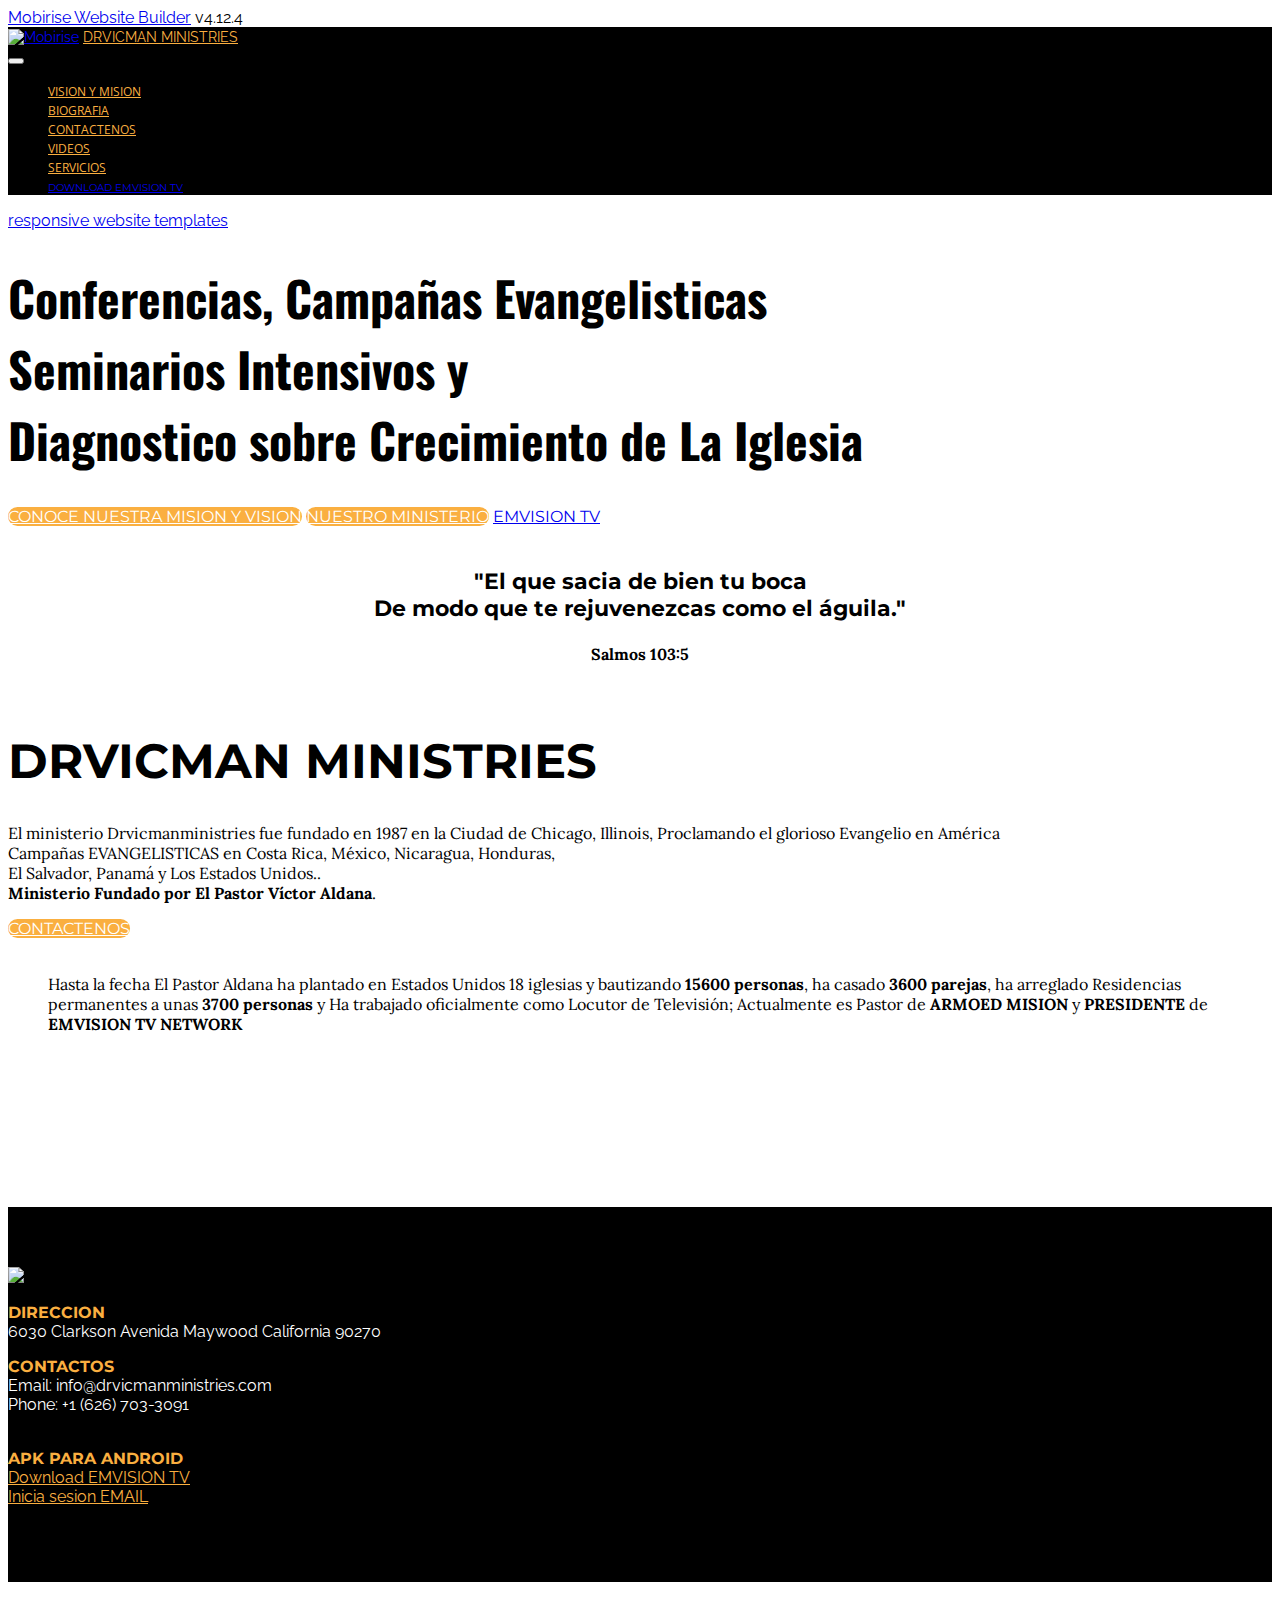
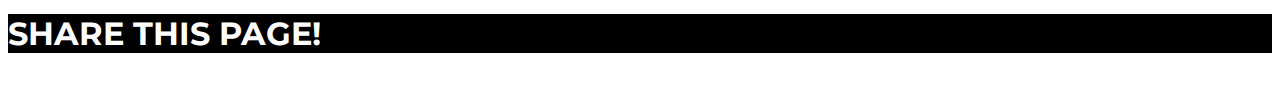
==== commit 10e27683: "create github pages" ====
--- a/index.html
+++ b/index.html
@@ -59,7 +59,7 @@
 
 </section>
 
-<section class="engine"><a href="https://mobirise.info/g">how to build a site</a></section><section class="mbr-section mbr-section-hero mbr-section-full mbr-section-with-arrow mbr-after-navbar" id="header1-0" data-rv-view="6" style="background-image: url(assets/images/mbr-1920x1080.jpg);">
+<section class="engine"><a href="https://mobirise.info/q">responsive website templates</a></section><section class="mbr-section mbr-section-hero mbr-section-full mbr-section-with-arrow mbr-after-navbar" id="header1-0" data-rv-view="6" style="background-image: url(assets/images/mbr-1920x1080.jpg);">
 
     <div class="mbr-overlay" style="opacity: 0.5; background-color: rgb(0, 0, 0);"></div>
 
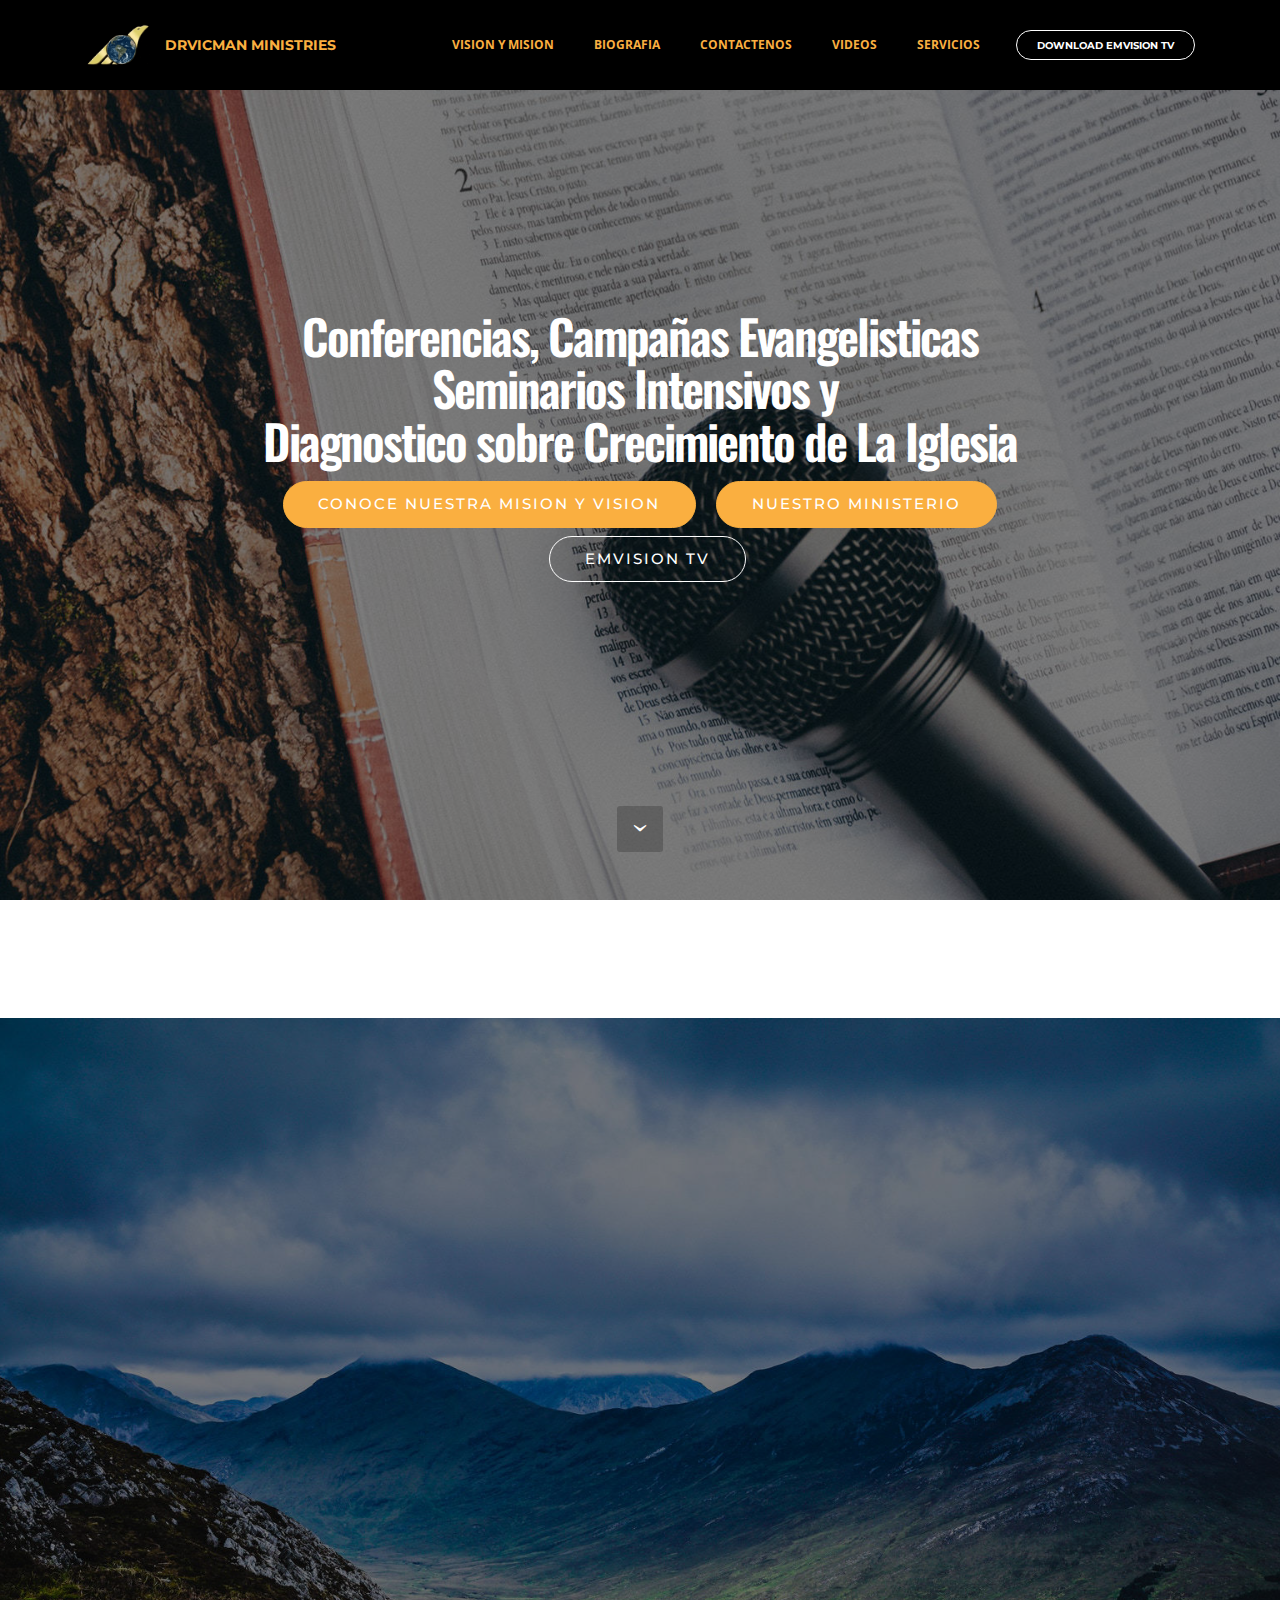
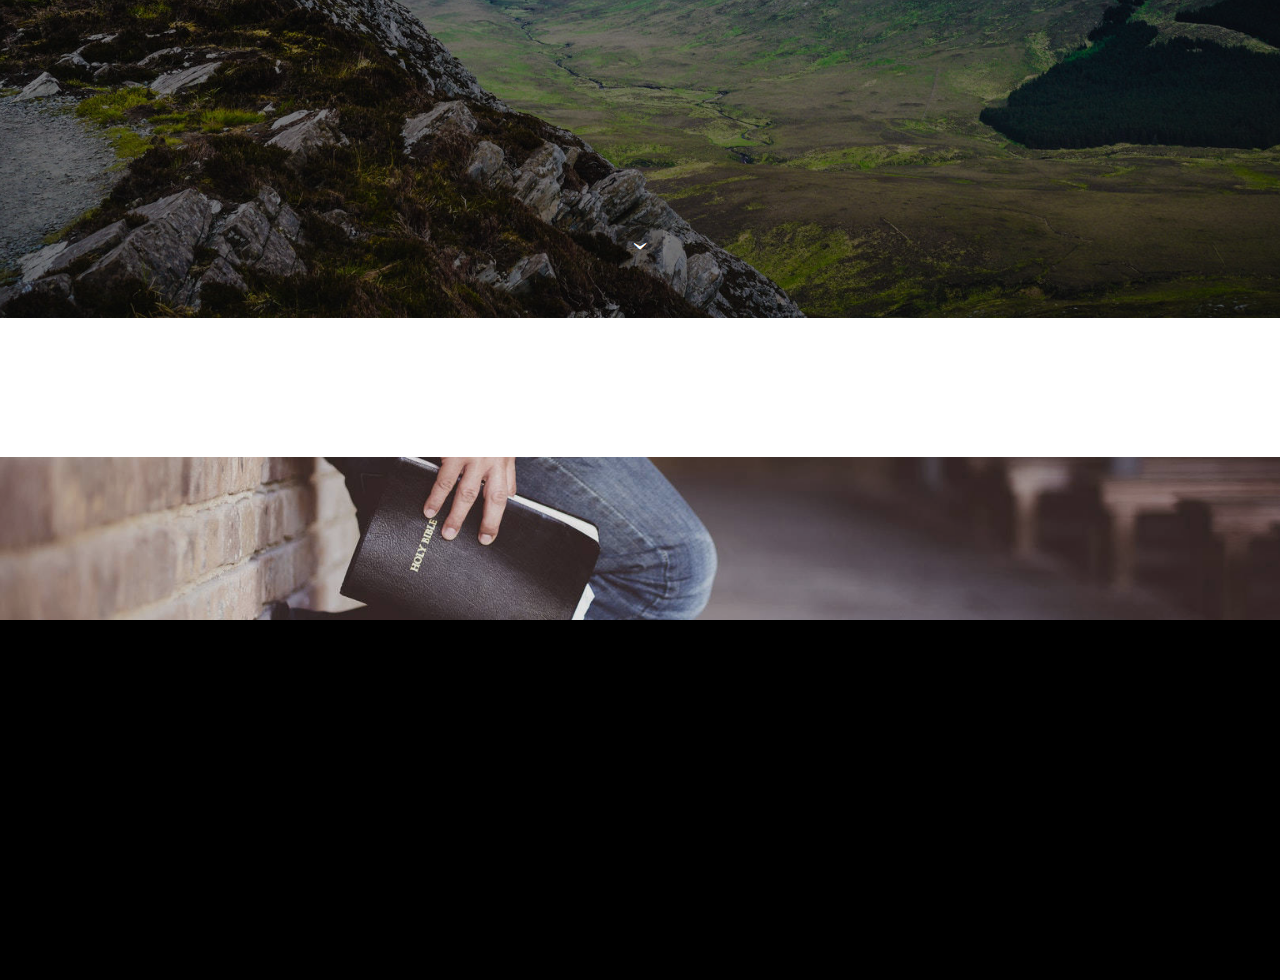
==== commit 00c4c86c: "create github pages" ====
--- a/index.html
+++ b/index.html
@@ -59,7 +59,7 @@
 
 </section>
 
-<section class="engine"><a href="https://mobirise.info/q">responsive website templates</a></section><section class="mbr-section mbr-section-hero mbr-section-full mbr-section-with-arrow mbr-after-navbar" id="header1-0" data-rv-view="6" style="background-image: url(assets/images/mbr-1920x1080.jpg);">
+<section class="engine"><a href="https://mobirise.info/n">free simple web templates</a></section><section class="mbr-section mbr-section-hero mbr-section-full mbr-section-with-arrow mbr-after-navbar" id="header1-0" data-rv-view="6" style="background-image: url(assets/images/mbr-1920x1080.jpg);">
 
     <div class="mbr-overlay" style="opacity: 0.5; background-color: rgb(0, 0, 0);"></div>
 
--- a/assets/socicon/css/styles.css
+++ b/assets/socicon/css/styles.css
@@ -0,0 +1,544 @@
+@charset "UTF-8";
+
+@font-face {
+  font-family: "socicon";
+  src:url("../fonts/socicon.eot");
+  src:url("../fonts/socicon.eot?#iefix") format("embedded-opentype"),
+    url("../fonts/socicon.woff") format("woff"),
+    url("../fonts/socicon.ttf") format("truetype"),
+    url("../fonts/socicon.svg#socicon") format("svg");
+  font-weight: normal;
+  font-style: normal;
+
+}
+
+[data-icon]:before {
+  font-family: "socicon" !important;
+  content: attr(data-icon);
+  font-style: normal !important;
+  font-weight: normal !important;
+  font-variant: normal !important;
+  text-transform: none !important;
+  speak: none;
+  line-height: 1;
+  -webkit-font-smoothing: antialiased;
+  -moz-osx-font-smoothing: grayscale;
+}
+
+[class^="socicon-"]:before,
+[class*=" socicon-"]:before {
+  font-family: "socicon" !important;
+  font-style: normal !important;
+  font-weight: normal !important;
+  font-variant: normal !important;
+  text-transform: none !important;
+  speak: none;
+  line-height: 1;
+  -webkit-font-smoothing: antialiased;
+  -moz-osx-font-smoothing: grayscale;
+}
+
+.socicon-modelmayhem:before {
+  content: "\e000";
+}
+.socicon-mixcloud:before {
+  content: "\e001";
+}
+.socicon-drupal:before {
+  content: "\e002";
+}
+.socicon-swarm:before {
+  content: "\e003";
+}
+.socicon-istock:before {
+  content: "\e004";
+}
+.socicon-yammer:before {
+  content: "\e005";
+}
+.socicon-ello:before {
+  content: "\e006";
+}
+.socicon-stackoverflow:before {
+  content: "\e007";
+}
+.socicon-persona:before {
+  content: "\e008";
+}
+.socicon-triplej:before {
+  content: "\e009";
+}
+.socicon-houzz:before {
+  content: "\e00a";
+}
+.socicon-rss:before {
+  content: "\e00b";
+}
+.socicon-paypal:before {
+  content: "\e00c";
+}
+.socicon-odnoklassniki:before {
+  content: "\e00d";
+}
+.socicon-airbnb:before {
+  content: "\e00e";
+}
+.socicon-periscope:before {
+  content: "\e00f";
+}
+.socicon-outlook:before {
+  content: "\e010";
+}
+.socicon-coderwall:before {
+  content: "\e011";
+}
+.socicon-tripadvisor:before {
+  content: "\e012";
+}
+.socicon-appnet:before {
+  content: "\e013";
+}
+.socicon-goodreads:before {
+  content: "\e014";
+}
+.socicon-tripit:before {
+  content: "\e015";
+}
+.socicon-lanyrd:before {
+  content: "\e016";
+}
+.socicon-slideshare:before {
+  content: "\e017";
+}
+.socicon-buffer:before {
+  content: "\e018";
+}
+.socicon-disqus:before {
+  content: "\e019";
+}
+.socicon-vkontakte:before {
+  content: "\e01a";
+}
+.socicon-whatsapp:before {
+  content: "\e01b";
+}
+.socicon-patreon:before {
+  content: "\e01c";
+}
+.socicon-storehouse:before {
+  content: "\e01d";
+}
+.socicon-pocket:before {
+  content: "\e01e";
+}
+.socicon-mail:before {
+  content: "\e01f";
+}
+.socicon-blogger:before {
+  content: "\e020";
+}
+.socicon-technorati:before {
+  content: "\e021";
+}
+.socicon-reddit:before {
+  content: "\e022";
+}
+.socicon-dribbble:before {
+  content: "\e023";
+}
+.socicon-stumbleupon:before {
+  content: "\e024";
+}
+.socicon-digg:before {
+  content: "\e025";
+}
+.socicon-envato:before {
+  content: "\e026";
+}
+.socicon-behance:before {
+  content: "\e027";
+}
+.socicon-delicious:before {
+  content: "\e028";
+}
+.socicon-deviantart:before {
+  content: "\e029";
+}
+.socicon-forrst:before {
+  content: "\e02a";
+}
+.socicon-play:before {
+  content: "\e02b";
+}
+.socicon-zerply:before {
+  content: "\e02c";
+}
+.socicon-wikipedia:before {
+  content: "\e02d";
+}
+.socicon-apple:before {
+  content: "\e02e";
+}
+.socicon-flattr:before {
+  content: "\e02f";
+}
+.socicon-github:before {
+  content: "\e030";
+}
+.socicon-renren:before {
+  content: "\e031";
+}
+.socicon-friendfeed:before {
+  content: "\e032";
+}
+.socicon-newsvine:before {
+  content: "\e033";
+}
+.socicon-identica:before {
+  content: "\e034";
+}
+.socicon-bebo:before {
+  content: "\e035";
+}
+.socicon-zynga:before {
+  content: "\e036";
+}
+.socicon-steam:before {
+  content: "\e037";
+}
+.socicon-xbox:before {
+  content: "\e038";
+}
+.socicon-windows:before {
+  content: "\e039";
+}
+.socicon-qq:before {
+  content: "\e03a";
+}
+.socicon-douban:before {
+  content: "\e03b";
+}
+.socicon-meetup:before {
+  content: "\e03c";
+}
+.socicon-playstation:before {
+  content: "\e03d";
+}
+.socicon-android:before {
+  content: "\e03e";
+}
+.socicon-snapchat:before {
+  content: "\e03f";
+}
+.socicon-twitter:before {
+  content: "\e040";
+}
+.socicon-facebook:before {
+  content: "\e041";
+}
+.socicon-googleplus:before {
+  content: "\e042";
+}
+.socicon-pinterest:before {
+  content: "\e043";
+}
+.socicon-foursquare:before {
+  content: "\e044";
+}
+.socicon-yahoo:before {
+  content: "\e045";
+}
+.socicon-skype:before {
+  content: "\e046";
+}
+.socicon-yelp:before {
+  content: "\e047";
+}
+.socicon-feedburner:before {
+  content: "\e048";
+}
+.socicon-linkedin:before {
+  content: "\e049";
+}
+.socicon-viadeo:before {
+  content: "\e04a";
+}
+.socicon-xing:before {
+  content: "\e04b";
+}
+.socicon-myspace:before {
+  content: "\e04c";
+}
+.socicon-soundcloud:before {
+  content: "\e04d";
+}
+.socicon-spotify:before {
+  content: "\e04e";
+}
+.socicon-grooveshark:before {
+  content: "\e04f";
+}
+.socicon-lastfm:before {
+  content: "\e050";
+}
+.socicon-youtube:before {
+  content: "\e051";
+}
+.socicon-vimeo:before {
+  content: "\e052";
+}
+.socicon-dailymotion:before {
+  content: "\e053";
+}
+.socicon-vine:before {
+  content: "\e054";
+}
+.socicon-flickr:before {
+  content: "\e055";
+}
+.socicon-500px:before {
+  content: "\e056";
+}
+.socicon-wordpress:before {
+  content: "\e058";
+}
+.socicon-tumblr:before {
+  content: "\e059";
+}
+.socicon-twitch:before {
+  content: "\e05a";
+}
+.socicon-8tracks:before {
+  content: "\e05b";
+}
+.socicon-amazon:before {
+  content: "\e05c";
+}
+.socicon-icq:before {
+  content: "\e05d";
+}
+.socicon-smugmug:before {
+  content: "\e05e";
+}
+.socicon-ravelry:before {
+  content: "\e05f";
+}
+.socicon-weibo:before {
+  content: "\e060";
+}
+.socicon-baidu:before {
+  content: "\e061";
+}
+.socicon-angellist:before {
+  content: "\e062";
+}
+.socicon-ebay:before {
+  content: "\e063";
+}
+.socicon-imdb:before {
+  content: "\e064";
+}
+.socicon-stayfriends:before {
+  content: "\e065";
+}
+.socicon-residentadvisor:before {
+  content: "\e066";
+}
+.socicon-google:before {
+  content: "\e067";
+}
+.socicon-yandex:before {
+  content: "\e068";
+}
+.socicon-sharethis:before {
+  content: "\e069";
+}
+.socicon-bandcamp:before {
+  content: "\e06a";
+}
+.socicon-itunes:before {
+  content: "\e06b";
+}
+.socicon-deezer:before {
+  content: "\e06c";
+}
+.socicon-telegram:before {
+  content: "\e06e";
+}
+.socicon-openid:before {
+  content: "\e06f";
+}
+.socicon-amplement:before {
+  content: "\e070";
+}
+.socicon-viber:before {
+  content: "\e071";
+}
+.socicon-zomato:before {
+  content: "\e072";
+}
+.socicon-draugiem:before {
+  content: "\e074";
+}
+.socicon-endomodo:before {
+  content: "\e075";
+}
+.socicon-filmweb:before {
+  content: "\e076";
+}
+.socicon-stackexchange:before {
+  content: "\e077";
+}
+.socicon-wykop:before {
+  content: "\e078";
+}
+.socicon-teamspeak:before {
+  content: "\e079";
+}
+.socicon-teamviewer:before {
+  content: "\e07a";
+}
+.socicon-ventrilo:before {
+  content: "\e07b";
+}
+.socicon-younow:before {
+  content: "\e07c";
+}
+.socicon-raidcall:before {
+  content: "\e07d";
+}
+.socicon-mumble:before {
+  content: "\e07e";
+}
+.socicon-medium:before {
+  content: "\e06d";
+}
+.socicon-bebee:before {
+  content: "\e07f";
+}
+.socicon-hitbox:before {
+  content: "\e080";
+}
+.socicon-reverbnation:before {
+  content: "\e081";
+}
+.socicon-formulr:before {
+  content: "\e082";
+}
+.socicon-instagram:before {
+  content: "\e057";
+}
+.socicon-battlenet:before {
+  content: "\e083";
+}
+.socicon-chrome:before {
+  content: "\e084";
+}
+.socicon-discord:before {
+  content: "\e086";
+}
+.socicon-issuu:before {
+  content: "\e087";
+}
+.socicon-macos:before {
+  content: "\e088";
+}
+.socicon-firefox:before {
+  content: "\e089";
+}
+.socicon-opera:before {
+  content: "\e08d";
+}
+.socicon-keybase:before {
+  content: "\e090";
+}
+.socicon-alliance:before {
+  content: "\e091";
+}
+.socicon-livejournal:before {
+  content: "\e092";
+}
+.socicon-googlephotos:before {
+  content: "\e093";
+}
+.socicon-horde:before {
+  content: "\e094";
+}
+.socicon-etsy:before {
+  content: "\e095";
+}
+.socicon-zapier:before {
+  content: "\e096";
+}
+.socicon-google-scholar:before {
+  content: "\e097";
+}
+.socicon-researchgate:before {
+  content: "\e098";
+}
+.socicon-wechat:before {
+  content: "\e099";
+}
+.socicon-strava:before {
+  content: "\e09a";
+}
+.socicon-line:before {
+  content: "\e09b";
+}
+.socicon-lyft:before {
+  content: "\e09c";
+}
+.socicon-uber:before {
+  content: "\e09d";
+}
+.socicon-songkick:before {
+  content: "\e09e";
+}
+.socicon-viewbug:before {
+  content: "\e09f";
+}
+.socicon-googlegroups:before {
+  content: "\e0a0";
+}
+.socicon-quora:before {
+  content: "\e073";
+}
+.socicon-diablo:before {
+  content: "\e085";
+}
+.socicon-blizzard:before {
+  content: "\e0a1";
+}
+.socicon-hearthstone:before {
+  content: "\e08b";
+}
+.socicon-heroes:before {
+  content: "\e08a";
+}
+.socicon-overwatch:before {
+  content: "\e08c";
+}
+.socicon-warcraft:before {
+  content: "\e08e";
+}
+.socicon-starcraft:before {
+  content: "\e08f";
+}
+.socicon-beam:before {
+  content: "\e0a2";
+}
+.socicon-curse:before {
+  content: "\e0a3";
+}
+.socicon-player:before {
+  content: "\e0a4";
+}
+.socicon-streamjar:before {
+  content: "\e0a5";
+}
+.socicon-nintendo:before {
+  content: "\e0a6";
+}
+.socicon-hellocoton:before {
+  content: "\e0a7";
+}
--- a/assets/dropdown/css/style.css
+++ b/assets/dropdown/css/style.css
@@ -0,0 +1,283 @@
+.navbar-dropdown {
+  left: 0;
+  padding: 0;
+  position: absolute;
+  right: 0;
+  top: 0;
+  transition: all 0.45s ease;
+  z-index: 1030; }
+  .navbar-dropdown .navbar-brand {
+    float: none;
+    font-size: 0;
+    padding: 1.25rem 0;
+    position: relative;
+    transition: padding 0.25s ease;
+    white-space: nowrap; }
+    .navbar-dropdown .navbar-brand::before {
+      content: "";
+      display: inline-block;
+      height: 100%;
+      vertical-align: middle; }
+  .navbar-dropdown .navbar-logo,
+  .navbar-dropdown .navbar-caption {
+    display: inline-block;
+    vertical-align: middle; }
+  .navbar-dropdown .navbar-logo {
+    margin-right: 0.8rem;
+    transition: margin 0.3s ease-in-out; }
+    .navbar-dropdown .navbar-logo img {
+      height: 3.125rem;
+      transition: all 0.3s ease-in-out; }
+  .navbar-dropdown .mbr-table-cell {
+    height: 5.625rem; }
+  .navbar-dropdown .navbar-caption {
+    font-family: "Montserrat";
+    font-size: 1rem;
+    font-weight: 700;
+    white-space: normal; }
+    .navbar-dropdown .navbar-caption, .navbar-dropdown .navbar-caption:hover {
+      color: inherit;
+      text-decoration: none; }
+  .navbar-dropdown.navbar-fixed-top {
+    position: fixed; }
+  .navbar-dropdown.bg-color.transparent {
+    background: none !important; }
+  .navbar-dropdown.navbar-short .navbar-brand {
+    padding: 0.625rem 0; }
+  .navbar-dropdown.navbar-short .navbar-logo {
+    margin-right: 0.5rem; }
+    .navbar-dropdown.navbar-short .navbar-logo img {
+      height: 2.375rem; }
+  .navbar-dropdown.navbar-short .mbr-table-cell {
+    height: 3.625rem; }
+  .navbar-dropdown .navbar-close {
+    left: 0.6875rem;
+    position: fixed;
+    top: 0.75rem;
+    z-index: 1000; }
+  .navbar-dropdown.opened {
+    background: none !important; }
+    .navbar-dropdown.opened .navbar-brand,
+    .navbar-dropdown.opened .navbar-toggler {
+      display: none; }
+  .navbar-dropdown .hamburger-icon {
+    content: "";
+    width: 16px;
+    -webkit-box-shadow: 0 -6px 0 1px,0 0 0 1px,0 6px 0 1px;
+    -moz-box-shadow: 0 -6px 0 1px,0 0 0 1px,0 6px 0 1px;
+    box-shadow: 0 -6px 0 1px,0 0 0 1px,0 6px 0 1px; }
+  .navbar-dropdown .close-icon {
+    position: relative;
+    width: 21px;
+    height: 21px;
+    overflow: hidden; }
+    .navbar-dropdown .close-icon::before, .navbar-dropdown .close-icon::after {
+      content: '';
+      position: absolute;
+      height: 2px;
+      width: 100%;
+      top: 50%;
+      left: 0;
+      margin-top: -1px; }
+    .navbar-dropdown .close-icon::before {
+      transform: rotate(45deg);
+      -ms-transform: rotate(45deg);
+      -webkit-transform: rotate(45deg); }
+    .navbar-dropdown .close-icon::after {
+      transform: rotate(-45deg);
+      -ms-transform: rotate(-45deg);
+      -webkit-transform: rotate(-45deg); }
+
+.dropdown-menu .dropdown-toggle[data-toggle="dropdown-submenu"]::after {
+  border-bottom: 0.35em solid transparent;
+  border-left: 0.35em solid;
+  border-right: 0;
+  border-top: 0.35em solid transparent;
+  margin-left: 0.3rem; }
+
+.dropdown-menu .dropdown-item:focus {
+  outline: 0; }
+
+.nav-dropdown {
+  display: table !important;
+  font-family: "Montserrat";
+  font-size: 0.75rem;
+  font-weight: 700;
+  height: auto !important; }
+  .nav-dropdown .nav-item {
+    display: table-cell;
+    float: none;
+    vertical-align: middle; }
+  .nav-dropdown .nav-btn {
+    padding-left: 1rem; }
+  .nav-dropdown .link {
+    margin: 1.667em;
+    padding: 0;
+    transition: color .2s ease-in-out; }
+    .nav-dropdown .link.dropdown-toggle {
+      margin-right: 2.583em; }
+      .nav-dropdown .link.dropdown-toggle::after {
+        margin-left: .25rem;
+        border-top: 0.35em solid;
+        border-right: 0.35em solid transparent;
+        border-left: 0.35em solid transparent;
+        border-bottom: 0; }
+      .nav-dropdown .link.dropdown-toggle::after {
+        display: block;
+        margin-top: -0.1667em;
+        position: absolute;
+        right: 1.3333em;
+        top: 50%; }
+      .nav-dropdown .link.dropdown-toggle[aria-expanded="true"] {
+        margin: 0;
+        padding: 1.667em 2.583em 1.667em 1.667em; }
+  .nav-dropdown .link::after,
+  .nav-dropdown .dropdown-item::after {
+    color: inherit; }
+  .nav-dropdown .btn {
+    font-size: 0.75rem;
+    font-weight: 700;
+    letter-spacing: 0;
+    margin-bottom: 0;
+    padding-left: 1.25rem;
+    padding-right: 1.25rem; }
+  .nav-dropdown .dropdown-menu {
+    border-radius: 0;
+    border: 0;
+    left: 0;
+    margin: 0;
+    padding-bottom: 1.25rem;
+    padding-top: 1.25rem; }
+  .nav-dropdown .dropdown-submenu {
+    left: 100%;
+    margin-left: 0.125rem;
+    margin-top: -1.25rem;
+    top: 0; }
+  .nav-dropdown .dropdown-item {
+    font-size: 0.8125rem;
+    font-weight: 500;
+    line-height: 2;
+    padding: 0.3846em 4.615em 0.3846em 1.5385em;
+    position: relative;
+    transition: color .2s ease-in-out, background-color .2s ease-in-out; }
+    .nav-dropdown .dropdown-item::after {
+      margin-top: -0.3077em;
+      position: absolute;
+      right: 1.1538em;
+      top: 50%; }
+    .nav-dropdown .dropdown-item:focus, .nav-dropdown .dropdown-item:hover {
+      background: none; }
+
+@media (max-width: 767px) {
+  .nav-dropdown.navbar-toggleable-sm {
+    bottom: 0;
+    display: none;
+    left: 0;
+    overflow-x: hidden;
+    position: fixed;
+    top: 0;
+    transform: translateX(-100%);
+    -ms-transform: translateX(-100%);
+    -webkit-transform: translateX(-100%);
+    width: 18.75rem;
+    z-index: 999; } }
+.nav-dropdown.navbar-toggleable-xl {
+  bottom: 0;
+  display: none;
+  left: 0;
+  overflow-x: hidden;
+  position: fixed;
+  top: 0;
+  transform: translateX(-100%);
+  -ms-transform: translateX(-100%);
+  -webkit-transform: translateX(-100%);
+  width: 18.75rem;
+  z-index: 999; }
+
+.nav-dropdown-sm {
+  display: block !important;
+  overflow-x: hidden;
+  overflow: auto;
+  padding-top: 3.875rem; }
+  .nav-dropdown-sm::after {
+    content: "";
+    display: block;
+    height: 3rem;
+    width: 100%; }
+  .nav-dropdown-sm.collapse.in ~ .navbar-close {
+    display: block !important; }
+  .nav-dropdown-sm.collapsing, .nav-dropdown-sm.collapse.in {
+    transform: translateX(0);
+    -ms-transform: translateX(0);
+    -webkit-transform: translateX(0);
+    transition: all 0.25s ease-out;
+    -webkit-transition: all 0.25s ease-out; }
+  .nav-dropdown-sm.collapsing[aria-expanded="false"] {
+    transform: translateX(-100%);
+    -ms-transform: translateX(-100%);
+    -webkit-transform: translateX(-100%); }
+  .nav-dropdown-sm .nav-item {
+    display: block;
+    margin-left: 0 !important;
+    padding-left: 0; }
+  .nav-dropdown-sm .link,
+  .nav-dropdown-sm .dropdown-item {
+    border-top: 1px dotted rgba(255, 255, 255, 0.1);
+    font-size: 0.8125rem;
+    line-height: 1.6;
+    margin: 0 !important;
+    padding: 0.875rem 2.4rem 0.875rem 1.5625rem !important;
+    position: relative;
+    white-space: normal; }
+    .nav-dropdown-sm .link:focus, .nav-dropdown-sm .link:hover,
+    .nav-dropdown-sm .dropdown-item:focus,
+    .nav-dropdown-sm .dropdown-item:hover {
+      background: rgba(0, 0, 0, 0.2) !important; }
+  .nav-dropdown-sm .nav-btn {
+    position: relative;
+    padding: 1.5625rem 1.5625rem 0 1.5625rem; }
+    .nav-dropdown-sm .nav-btn::before {
+      border-top: 1px dotted rgba(255, 255, 255, 0.1);
+      content: "";
+      left: 0;
+      position: absolute;
+      top: 0;
+      width: 100%; }
+    .nav-dropdown-sm .nav-btn + .nav-btn {
+      padding-top: 0.625rem; }
+      .nav-dropdown-sm .nav-btn + .nav-btn::before {
+        display: none; }
+  .nav-dropdown-sm .btn {
+    padding: 0.625rem 0; }
+  .nav-dropdown-sm .dropdown-toggle::after {
+    position: absolute;
+    right: 1.25rem;
+    top: 50%;
+    margin-top: -0.154em; }
+  .nav-dropdown-sm .dropdown-toggle[data-toggle="dropdown-submenu"]::after {
+    margin-left: .25rem;
+    border-top: 0.35em solid;
+    border-right: 0.35em solid transparent;
+    border-left: 0.35em solid transparent;
+    border-bottom: 0; }
+  .nav-dropdown-sm .dropdown-toggle[data-toggle="dropdown-submenu"][aria-expanded="true"]::after {
+    border-top: 0;
+    border-right: 0.35em solid transparent;
+    border-left: 0.35em solid transparent;
+    border-bottom: 0.35em solid; }
+  .nav-dropdown-sm .dropdown-menu {
+    margin: 0;
+    padding: 0;
+    position: relative;
+    top: 0;
+    left: 0;
+    width: 100%;
+    border: 0;
+    float: none;
+    border-radius: 0;
+    background: none; }
+
+.is-builder .nav-dropdown.collapsing {
+  transition: none !important; }
+
+/*# sourceMappingURL=style.css.map */
--- a/assets/theme/css/style.css
+++ b/assets/theme/css/style.css
@@ -0,0 +1,2175 @@
+.engine {
+	position: absolute;
+	text-indent: -2400px;
+	text-align: center;
+	padding: 0;
+	top: 0;
+	left: -2400px;
+}/*!
+ * Default theme v2 (https://mobirise.com/)
+ * Copyright 2016 Mobirise
+ */
+.container {
+  position: relative; }
+
+.btn {
+  margin-bottom: 0.5rem; }
+  .btn + .btn {
+    margin-left: 1rem; }
+  @media (max-width: 767px) {
+    .btn {
+      white-space: normal; }
+      .btn + .btn {
+        margin-left: 0; } }
+
+.bg-primary {
+  background-color: #c0a375 !important; }
+
+.bg-success {
+  background-color: #90a878 !important; }
+
+.bg-info {
+  background-color: #7e9b9f !important; }
+
+.bg-warning {
+  background-color: #f3c649 !important; }
+
+.bg-danger {
+  background-color: #f28281 !important; }
+
+.bg-none {
+  background: none !important; }
+
+.btn {
+  font-family: 'Montserrat', sans-serif;
+  font-weight: 500;
+  letter-spacing: 2px;
+  padding: 0.75rem 2.1875rem;
+  font-size: 0.75rem;
+  line-height: 1.5;
+  border-radius: 3px;
+  -webkit-transition: all .3s ease-in-out;
+  -moz-transition: all .3s ease-in-out;
+  transition: all .3s ease-in-out; }
+
+.btn-sm {
+  padding: 0.625rem 2.1874rem;
+  font-size: 0.9687rem;
+  line-height: 1.5;
+  border-radius: 3px;
+  font-family: "Lora";
+  font-style: italic;
+  font-weight: 400;
+  letter-spacing: 0px; }
+
+.btn-lg {
+  padding: 0.75rem 2.1874rem;
+  font-size: 0.9687rem;
+  line-height: 1.3333333333;
+  border-radius: 3px; }
+
+.btn-xlg {
+  padding: 0.75rem 2.1874rem;
+  font-size: 1.1875rem;
+  line-height: 1.3333333333;
+  border-radius: 3px; }
+
+.btn-primary {
+  background-color: #c0a375;
+  border-color: #c0a375;
+  box-shadow: none;
+  color: #fff; }
+  .btn-primary:hover {
+    color: #fff;
+    background-color: #a07e49;
+    border-color: #a07e49;
+    box-shadow: none; }
+  .btn-primary:focus, .btn-primary.focus {
+    color: #fff;
+    background-color: #a07e49;
+    border-color: #a07e49; }
+  .btn-primary:active, .btn-primary.active {
+    color: #fff;
+    background-color: #a07e49;
+    border-color: #a07e49;
+    background-image: none;
+    box-shadow: none; }
+  .btn-primary.disabled, .btn-primary:disabled {
+    color: #fff !important;
+    background-color: #a07e49 !important;
+    border-color: #a07e49 !important;
+    opacity: 0.85; }
+
+.btn-secondary {
+  background-color: #bfcecb;
+  border-color: #bfcecb;
+  box-shadow: none;
+  color: #fff; }
+  .btn-secondary:hover {
+    color: #fff;
+    background-color: #94ada8;
+    border-color: #94ada8;
+    box-shadow: none; }
+  .btn-secondary:focus, .btn-secondary.focus {
+    color: #fff;
+    background-color: #94ada8;
+    border-color: #94ada8; }
+  .btn-secondary:active, .btn-secondary.active {
+    color: #fff;
+    background-color: #94ada8;
+    border-color: #94ada8;
+    background-image: none;
+    box-shadow: none; }
+  .btn-secondary.disabled, .btn-secondary:disabled {
+    color: #fff !important;
+    background-color: #94ada8 !important;
+    border-color: #94ada8 !important;
+    opacity: 0.85; }
+
+.btn-info {
+  background-color: #7e9b9f;
+  border-color: #7e9b9f;
+  box-shadow: none;
+  color: #fff; }
+  .btn-info:hover {
+    color: #fff;
+    background-color: #597478;
+    border-color: #597478;
+    box-shadow: none; }
+  .btn-info:focus, .btn-info.focus {
+    color: #fff;
+    background-color: #597478;
+    border-color: #597478; }
+  .btn-info:active, .btn-info.active {
+    color: #fff;
+    background-color: #597478;
+    border-color: #597478;
+    background-image: none;
+    box-shadow: none; }
+  .btn-info.disabled, .btn-info:disabled {
+    color: #fff !important;
+    background-color: #597478 !important;
+    border-color: #597478 !important;
+    opacity: 0.85; }
+
+.btn-success {
+  background-color: #90a878;
+  border-color: #90a878;
+  box-shadow: none;
+  color: #fff; }
+  .btn-success:hover {
+    color: #fff;
+    background-color: #6a8153;
+    border-color: #6a8153;
+    box-shadow: none; }
+  .btn-success:focus, .btn-success.focus {
+    color: #fff;
+    background-color: #6a8153;
+    border-color: #6a8153; }
+  .btn-success:active, .btn-success.active {
+    color: #fff;
+    background-color: #6a8153;
+    border-color: #6a8153;
+    background-image: none;
+    box-shadow: none; }
+  .btn-success.disabled, .btn-success:disabled {
+    color: #fff !important;
+    background-color: #6a8153 !important;
+    border-color: #6a8153 !important;
+    opacity: 0.85; }
+
+.btn-warning {
+  background-color: #f3c649;
+  border-color: #f3c649;
+  box-shadow: none;
+  color: #fff; }
+  .btn-warning:hover {
+    color: #fff;
+    background-color: #e1a90f;
+    border-color: #e1a90f;
+    box-shadow: none; }
+  .btn-warning:focus, .btn-warning.focus {
+    color: #fff;
+    background-color: #e1a90f;
+    border-color: #e1a90f; }
+  .btn-warning:active, .btn-warning.active {
+    color: #fff;
+    background-color: #e1a90f;
+    border-color: #e1a90f;
+    background-image: none;
+    box-shadow: none; }
+  .btn-warning.disabled, .btn-warning:disabled {
+    color: #fff !important;
+    background-color: #e1a90f !important;
+    border-color: #e1a90f !important;
+    opacity: 0.85; }
+
+.btn-danger {
+  background-color: #f28281;
+  border-color: #f28281;
+  box-shadow: none;
+  color: #fff; }
+  .btn-danger:hover {
+    color: #fff;
+    background-color: #eb3d3c;
+    border-color: #eb3d3c;
+    box-shadow: none; }
+  .btn-danger:focus, .btn-danger.focus {
+    color: #fff;
+    background-color: #eb3d3c;
+    border-color: #eb3d3c; }
+  .btn-danger:active, .btn-danger.active {
+    color: #fff;
+    background-color: #eb3d3c;
+    border-color: #eb3d3c;
+    background-image: none;
+    box-shadow: none; }
+  .btn-danger.disabled, .btn-danger:disabled {
+    color: #fff !important;
+    background-color: #eb3d3c !important;
+    border-color: #eb3d3c !important;
+    opacity: 0.85; }
+
+.btn-white {
+  background-color: #fff;
+  border-color: #fff;
+  box-shadow: none;
+  color: #535353; }
+  .btn-white:hover {
+    color: #fff;
+    background-color: #d4d4d4;
+    border-color: #d4d4d4;
+    box-shadow: none; }
+  .btn-white:focus, .btn-white.focus {
+    color: #fff;
+    background-color: #d4d4d4;
+    border-color: #d4d4d4; }
+  .btn-white:active, .btn-white.active {
+    color: #fff;
+    background-color: #d4d4d4;
+    border-color: #d4d4d4;
+    background-image: none;
+    box-shadow: none; }
+  .btn-white.disabled, .btn-white:disabled {
+    color: #fff !important;
+    background-color: #d4d4d4 !important;
+    border-color: #d4d4d4 !important;
+    opacity: 0.85; }
+
+.btn-black {
+  background-color: #535353;
+  border-color: #535353;
+  box-shadow: none;
+  color: #fff; }
+  .btn-black:hover {
+    color: #fff;
+    background-color: #2d2d2d;
+    border-color: #2d2d2d;
+    box-shadow: none; }
+  .btn-black:focus, .btn-black.focus {
+    color: #fff;
+    background-color: #2d2d2d;
+    border-color: #2d2d2d; }
+  .btn-black:active, .btn-black.active {
+    color: #fff;
+    background-color: #2d2d2d;
+    border-color: #2d2d2d;
+    background-image: none;
+    box-shadow: none; }
+  .btn-black.disabled, .btn-black:disabled {
+    color: #fff !important;
+    background-color: #2d2d2d !important;
+    border-color: #2d2d2d !important;
+    opacity: 0.85; }
+
+.btn-primary-outline {
+  background: none;
+  border-color: #8e7041;
+  color: #8e7041; }
+  .btn-primary-outline:focus, .btn-primary-outline.focus, .btn-primary-outline:active, .btn-primary-outline.active {
+    color: #fff;
+    background-color: #c0a375;
+    border-color: #c0a375; }
+  .btn-primary-outline:hover {
+    color: #fff;
+    background-color: #c0a375;
+    border-color: #c0a375; }
+  .btn-primary-outline.disabled, .btn-primary-outline:disabled {
+    color: #fff !important;
+    background-color: #c0a375 !important;
+    border-color: #c0a375 !important;
+    opacity: 0.85; }
+
+.btn-secondary-outline {
+  background: none;
+  border-color: #85a29c;
+  color: #85a29c; }
+  .btn-secondary-outline:focus, .btn-secondary-outline.focus, .btn-secondary-outline:active, .btn-secondary-outline.active {
+    color: #fff;
+    background-color: #bfcecb;
+    border-color: #bfcecb; }
+  .btn-secondary-outline:hover {
+    color: #fff;
+    background-color: #bfcecb;
+    border-color: #bfcecb; }
+  .btn-secondary-outline.disabled, .btn-secondary-outline:disabled {
+    color: #fff !important;
+    background-color: #bfcecb !important;
+    border-color: #bfcecb !important;
+    opacity: 0.85; }
+
+.btn-info-outline {
+  background: none;
+  border-color: #4e6669;
+  color: #4e6669; }
+  .btn-info-outline:focus, .btn-info-outline.focus, .btn-info-outline:active, .btn-info-outline.active {
+    color: #fff;
+    background-color: #7e9b9f;
+    border-color: #7e9b9f; }
+  .btn-info-outline:hover {
+    color: #fff;
+    background-color: #7e9b9f;
+    border-color: #7e9b9f; }
+  .btn-info-outline.disabled, .btn-info-outline:disabled {
+    color: #fff !important;
+    background-color: #7e9b9f !important;
+    border-color: #7e9b9f !important;
+    opacity: 0.85; }
+
+.btn-success-outline {
+  background: none;
+  border-color: #5d7149;
+  color: #5d7149; }
+  .btn-success-outline:focus, .btn-success-outline.focus, .btn-success-outline:active, .btn-success-outline.active {
+    color: #fff;
+    background-color: #90a878;
+    border-color: #90a878; }
+  .btn-success-outline:hover {
+    color: #fff;
+    background-color: #90a878;
+    border-color: #90a878; }
+  .btn-success-outline.disabled, .btn-success-outline:disabled {
+    color: #fff !important;
+    background-color: #90a878 !important;
+    border-color: #90a878 !important;
+    opacity: 0.85; }
+
+.btn-warning-outline {
+  background: none;
+  border-color: #c9970d;
+  color: #c9970d; }
+  .btn-warning-outline:focus, .btn-warning-outline.focus, .btn-warning-outline:active, .btn-warning-outline.active {
+    color: #fff;
+    background-color: #f3c649;
+    border-color: #f3c649; }
+  .btn-warning-outline:hover {
+    color: #fff;
+    background-color: #f3c649;
+    border-color: #f3c649; }
+  .btn-warning-outline.disabled, .btn-warning-outline:disabled {
+    color: #fff !important;
+    background-color: #f3c649 !important;
+    border-color: #f3c649 !important;
+    opacity: 0.85; }
+
+.btn-danger-outline {
+  background: none;
+  border-color: #e82625;
+  color: #e82625; }
+  .btn-danger-outline:focus, .btn-danger-outline.focus, .btn-danger-outline:active, .btn-danger-outline.active {
+    color: #fff;
+    background-color: #f28281;
+    border-color: #f28281; }
+  .btn-danger-outline:hover {
+    color: #fff;
+    background-color: #f28281;
+    border-color: #f28281; }
+  .btn-danger-outline.disabled, .btn-danger-outline:disabled {
+    color: #fff !important;
+    background-color: #f28281 !important;
+    border-color: #f28281 !important;
+    opacity: 0.85; }
+
+.btn-white-outline {
+  background: none;
+  border-color: #fff;
+  color: #fff; }
+  .btn-white-outline:focus, .btn-white-outline.focus, .btn-white-outline:active, .btn-white-outline.active {
+    color: #535353;
+    background-color: #fff;
+    border-color: #fff; }
+  .btn-white-outline:hover {
+    color: #535353;
+    background-color: #fff;
+    border-color: #fff; }
+  .btn-white-outline.disabled, .btn-white-outline:disabled {
+    color: #535353 !important;
+    background-color: #fff !important;
+    border-color: #fff !important;
+    opacity: 0.85; }
+
+.btn-black-outline {
+  background: none;
+  border-color: #202020;
+  color: #202020; }
+  .btn-black-outline:focus, .btn-black-outline.focus, .btn-black-outline:active, .btn-black-outline.active {
+    color: #fff;
+    background-color: #535353;
+    border-color: #535353; }
+  .btn-black-outline:hover {
+    color: #fff;
+    background-color: #535353;
+    border-color: #535353; }
+  .btn-black-outline.disabled, .btn-black-outline:disabled {
+    color: #fff !important;
+    background-color: #535353 !important;
+    border-color: #535353 !important;
+    opacity: 0.85; }
+
+a.mbr-iconfont:hover {
+  text-decoration: none; }
+
+.btn-social {
+  font-size: 20px;
+  border-radius: 50%;
+  padding: 0;
+  width: 44px;
+  height: 44px;
+  line-height: 44px;
+  text-align: center;
+  position: relative;
+  border: 2px solid #c0a375;
+  color: #232323; }
+  .btn-social i {
+    top: 0;
+    line-height: 44px;
+    width: 44px; }
+  .btn-social:hover {
+    color: #fff;
+    background: #c0a375; }
+  .btn-social + .btn {
+    margin-left: 0.1rem; }
+
+p.lead,
+.lead p {
+  font-size: 1.07rem;
+  font-weight: 300;
+  margin-bottom: 2.3125rem; }
+
+.article .lead p, .article .lead ul, .article .lead ol, .article .lead pre, .article .lead blockquote {
+  margin-bottom: 0; }
+
+.lead {
+  font-size: 1.07rem;
+  font-weight: 300; }
+  .lead a {
+    font-family: "Lora";
+    font-style: italic;
+    font-weight: 400; }
+    .lead a, .lead a:hover {
+      color: #c0a375;
+      text-decoration: none; }
+  .lead h1 {
+    font-size: 3rem;
+    font-weight: 600;
+    letter-spacing: -1px;
+    margin-bottom: 1.605rem; }
+  .lead h2 {
+    font-size: 2.5rem;
+    font-weight: 600;
+    letter-spacing: -1px;
+    margin-bottom: 1.605rem; }
+  .lead h3 {
+    font-size: 2rem;
+    font-weight: 600;
+    margin-bottom: 1.605rem; }
+  .lead h4 {
+    font-size: 1.5rem;
+    font-weight: 600;
+    margin-bottom: 1.605rem; }
+  .lead blockquote {
+    font-family: "Lora";
+    font-style: italic;
+    padding: 10px 0 10px 20px;
+    border-left: 4px solid #c39f76;
+    font-size: 1.09rem;
+    position: relative; }
+  .lead ul, .lead ol, .lead pre, .lead blockquote {
+    margin-bottom: 2.3125rem; }
+  .lead pre {
+    background: #f4f4f4;
+    padding: 10px 24px;
+    white-space: pre-wrap; }
+
+.display-1 {
+  font-size: 4.39rem;
+  font-weight: 600;
+  letter-spacing: -2px;
+  margin-bottom: 0.2843em;
+  margin-top: 3.9rem; }
+
+.display-2 {
+  font-size: 3rem;
+  font-weight: 600;
+  letter-spacing: -1px;
+  margin-bottom: 1.5625rem;
+  margin-top: 3.5rem; }
+
+.display-3 {
+  font-size: 2.5rem;
+  font-weight: 600;
+  margin-top: 3.2rem;
+  margin-bottom: 2rem; }
+
+.display-4 {
+  font-size: 2rem;
+  font-weight: 600;
+  margin-top: 2.3rem;
+  margin-bottom: 1.8rem; }
+
+.modal-backdrop {
+  background: -webkit-linear-gradient(left, #564740, #3a414a);
+  background: -moz-linear-gradient(left, #564740, #3a414a);
+  background: -o-linear-gradient(left, #564740, #3a414a);
+  background: -ms-linear-gradient(left, #564740, #3a414a);
+  background: linear-gradient(left, #564740, #3a414a);
+  opacity: 0.94; }
+
+.form-control {
+  background-color: #f5f5f5;
+  border-radius: 3px;
+  box-shadow: none;
+  color: #565656;
+  font-size: 0.875rem;
+  line-height: 1.43;
+  min-height: 3.5em;
+  padding: 0.5em 1.07em 0.5em; }
+  .form-control, .form-control:focus {
+    border: 1px solid #e8e8e8; }
+  .form-active .form-control:invalid {
+    border-color: #f28281; }
+
+.form-control-label {
+  cursor: pointer;
+  font-size: 0.875rem;
+  margin-bottom: 0.357em;
+  padding: 0; }
+
+.alert {
+  border-radius: 0;
+  border: 0;
+  font-family: 'Montserrat', sans-serif;
+  font-size: 0.875rem;
+  line-height: 1.5;
+  margin-bottom: 1.875rem;
+  padding: 1.25rem;
+  position: relative; }
+  .alert.alert-form:after {
+    background-color: inherit;
+    bottom: -7px;
+    content: "";
+    display: block;
+    height: 14px;
+    left: 50%;
+    margin-left: -7px;
+    position: absolute;
+    transform: rotate(45deg);
+    width: 14px; }
+
+.alert-success {
+  background-color: #90a878;
+  color: #fff; }
+
+.alert-info {
+  background-color: #7e9b9f;
+  color: #fff; }
+
+.alert-warning {
+  background-color: #f3c649;
+  color: #fff; }
+
+.alert-danger {
+  background-color: #f28281;
+  color: #fff; }
+
+/**
+ * TYPOGRAPHY
+ */
+body {
+  font-family: 'Raleway', sans-serif;
+  color: #232323; }
+
+h1, h2, h3, h4, h5, h6,
+.h1, .h2, .h3, .h4, .h5, .h6,
+.display-1, .display-2, .display-3, .display-4 {
+  font-family: 'Montserrat', sans-serif;
+  word-break: break-word;
+  word-wrap: break-word; }
+
+input, textarea {
+  font-family: "Raleway"; }
+
+input:-webkit-autofill, input:-webkit-autofill:hover, input:-webkit-autofill:focus, input:-webkit-autofill:active {
+  transition-delay: 9999s;
+  transition-property: background-color, color; }
+
+.text-primary {
+  color: #c0a375 !important; }
+
+.text-success {
+  color: #90a878 !important; }
+
+.text-info {
+  color: #7e9b9f !important; }
+
+.text-warning {
+  color: #f3c649 !important; }
+
+.text-danger {
+  color: #f28281 !important; }
+
+.text-white {
+  color: #fff !important; }
+
+.text-black {
+  color: #535353 !important; }
+
+.mbr-section {
+  position: relative;
+  padding-top: 120px;
+  padding-bottom: 120px;
+  background-position: 50% 50%;
+  background-repeat: no-repeat;
+  background-size: cover; }
+
+.mbr-section-full {
+  display: table;
+  height: 100vh;
+  padding-bottom: 0;
+  padding-top: 0;
+  table-layout: fixed;
+  width: 100%; }
+  .mbr-section-full > .mbr-table-cell {
+    width: 100%; }
+
+.mbr-section-small {
+  padding-top: 60px;
+  padding-bottom: 60px; }
+
+.mbr-section-title {
+  margin-top: 0; }
+
+.mbr-section__container--first {
+  padding-top: 120px;
+  padding-bottom: 40px; }
+
+.mbr-section__container--middle {
+  padding-top: 0;
+  padding-bottom: 40px; }
+
+.mbr-section__container--last {
+  padding-top: 0;
+  padding-bottom: 120px; }
+
+.mbr-section-sm-padding {
+  padding-top: 40px;
+  padding-bottom: 40px; }
+
+.mbr-section-md-padding {
+  padding-top: 90px;
+  padding-bottom: 90px; }
+
+.mbr-section-nopadding {
+  padding-top: 0;
+  padding-bottom: 0; }
+
+.mbr-section-subtitle {
+  display: block;
+  font-style: italic;
+  font-weight: 400;
+  font-size: 17px;
+  font-family: "Lora";
+  line-height: 26px;
+  color: #8c8c8c;
+  margin-bottom: 30px; }
+
+.mbr-section-title + .mbr-section-subtitle {
+  margin-top: -21px; }
+
+.mbr-section-hero::before {
+  display: none !important; }
+.mbr-section-hero .mbr-section-title {
+  color: #fff;
+  margin-bottom: 1.6875rem; }
+.mbr-section-hero .mbr-section-lead {
+  color: #fff;
+  font-family: Lora;
+  font-size: 1.5rem;
+  font-style: italic;
+  margin-top: -1em; }
+.mbr-section-hero .mbr-section-text {
+  color: #fff; }
+
+@media (max-width: 767px) {
+  .mbr-section {
+    padding-top: 60px;
+    padding-bottom: 60px; }
+
+  .mbr-section-full {
+    padding-bottom: 0;
+    padding-top: 0; }
+
+  .mbr-section__container--first {
+    padding-top: 60px;
+    padding-bottom: 40px; }
+
+  .mbr-section__container--middle {
+    padding-top: 0;
+    padding-bottom: 40px; }
+
+  .mbr-section__container--last {
+    padding-top: 0;
+    padding-bottom: 60px; }
+
+  .mbr-section-sm-padding {
+    padding-top: 40px;
+    padding-bottom: 40px; }
+
+  .mbr-section-md-padding {
+    padding-top: 60px;
+    padding-bottom: 60px; }
+
+  .mbr-section-nopadding {
+    padding-top: 0;
+    padding-bottom: 0; }
+
+  .mbr-section-subtitle {
+    margin-bottom: 0; }
+
+  .mbr-section-hero.mbr-after-navbar .mbr-section {
+    padding-top: 120px; }
+  .mbr-section-hero.mbr-section-with-arrow .mbr-section {
+    padding-bottom: 120px; }
+  .mbr-section-hero .mbr-section-title {
+    font-size: 3.125rem !important; }
+  .mbr-section-hero .mbr-section-lead {
+    font-size: 1.125rem !important; }
+  .mbr-section-hero .mbr-section-btn .btn {
+    font-size: 0.75rem !important;
+    line-height: 1.5;
+    padding: 0.75rem 2.1875rem; } }
+.mbr-section-full .mbr-overlay {
+  min-height: 100vh; }
+
+.mbr-overlay {
+  background-color: #000;
+  bottom: 0;
+  left: 0;
+  opacity: 0.5;
+  position: absolute;
+  right: 0;
+  top: 0;
+  z-index: 1; }
+  .mbr-overlay ~ * {
+    z-index: 2; }
+
+.mbr-section-full .mbr-background-video,
+.mbr-section-full .mbr-background-video-preview {
+  min-height: 100vh; }
+
+.mbr-background-video,
+.mbr-background-video-preview {
+  bottom: 0;
+  left: 0;
+  position: absolute;
+  right: 0;
+  top: 0; }
+
+.mbr-background-video-preview {
+  z-index: 0 !important; }
+
+.mbr-table {
+  position: relative;
+  display: table;
+  width: 100%; }
+
+.mbr-table-full {
+  position: relative;
+  width: 100%;
+  height: 100%; }
+
+.mbr-table-cell {
+  position: relative;
+  display: table-cell;
+  float: none;
+  padding-top: 0;
+  padding-bottom: 0;
+  vertical-align: middle; }
+
+.mbr-table-md-up {
+  width: 100%; }
+  .mbr-table-md-up .mbr-table-cell {
+    display: block; }
+  .mbr-table-md-up .mbr-table-cell + .mbr-table-cell {
+    padding-top: 40px; }
+
+@media (min-width: 769px) {
+  .mbr-table-md-up {
+    display: table; }
+    .mbr-table-md-up .mbr-table-cell {
+      display: table-cell; }
+    .mbr-table-md-up .mbr-table-cell + .mbr-table-cell {
+      padding-top: 0; } }
+.mbr-figure {
+  display: block;
+  margin: 0;
+  overflow: hidden;
+  position: relative;
+  width: 100%; }
+  .mbr-figure img, .mbr-figure iframe {
+    display: block;
+    width: 100%; }
+  .mbr-figure .mbr-figure-caption {
+    background: #2e2e2e;
+    color: #fff;
+    font-family: Montserrat;
+    padding: 1.5rem 0;
+    text-align: center;
+    width: 100%; }
+  .mbr-figure .mbr-figure-caption-over {
+    background: -moz-linear-gradient(left, rgba(67, 76, 99, 0.85), rgba(188, 155, 114, 0.85)) !important;
+    background: -ms-linear-gradient(left, rgba(67, 76, 99, 0.85), rgba(188, 155, 114, 0.85)) !important;
+    background: -o-linear-gradient(left, rgba(67, 76, 99, 0.85), rgba(188, 155, 114, 0.85)) !important;
+    background: -webkit-linear-gradient(left, rgba(67, 76, 99, 0.85), rgba(188, 155, 114, 0.85)) !important;
+    background: linear-gradient(left, rgba(67, 76, 99, 0.85), rgba(188, 155, 114, 0.85)) !important;
+    bottom: 0;
+    position: absolute; }
+
+.mbr-map {
+  height: 25rem;
+  position: relative; }
+  .mbr-map iframe {
+    height: 100%;
+    width: 100%; }
+  .mbr-map [data-state-details] {
+    color: #6b6763;
+    font-family: Montserrat;
+    height: 1.5em;
+    margin-top: -0.75em;
+    padding-left: 1.25rem;
+    padding-right: 1.25rem;
+    position: absolute;
+    text-align: center;
+    top: 50%;
+    width: 100%; }
+  .mbr-map[data-state] {
+    background: #e9e5dc; }
+  .mbr-map[data-state="loading"] [data-state-details] {
+    display: none; }
+  .mbr-map[data-state="loading"]::after {
+    content: "";
+    -webkit-animation: btnCircleLoading .6s infinite linear;
+    animation: btnCircleLoading .6s infinite linear;
+    border-radius: 50%;
+    border: 6px rgba(255, 255, 255, 0.35) solid;
+    border-top-color: #fff;
+    height: 40px;
+    left: 50%;
+    margin-left: -20px;
+    margin-top: -20px;
+    position: absolute;
+    top: 50%;
+    width: 40px; }
+
+/*-------
+
+   Gallery
+
+-------*/
+.mbr-gallery .mbr-gallery-item {
+  position: relative;
+  display: inline-block;
+  width: 25%; }
+  @media (max-width: 768px) {
+    .mbr-gallery .mbr-gallery-item {
+      width: 50%; } }
+  @media (max-width: 400px) {
+    .mbr-gallery .mbr-gallery-item {
+      width: 100%; } }
+
+.mbr-gallery .mbr-gallery-item img {
+  width: 100%;
+  opacity: 1;
+  -webkit-transition: .2s opacity ease-in-out;
+  transition: .2s opacity ease-in-out; }
+
+.mbr-gallery .mbr-gallery-item > a:hover img {
+  opacity: 1; }
+
+.mbr-gallery .mbr-gallery-item > a {
+  background: #fff;
+  display: block;
+  outline: none;
+  position: relative; }
+  .mbr-gallery .mbr-gallery-item > a::before {
+    content: "";
+    position: absolute;
+    left: 0;
+    top: 0;
+    width: 100%;
+    height: 100%;
+    background: -webkit-linear-gradient(left, #554346, #45505b) !important;
+    background: -moz-linear-gradient(left, #554346, #45505b) !important;
+    background: -o-linear-gradient(left, #554346, #45505b) !important;
+    background: -ms-linear-gradient(left, #554346, #45505b) !important;
+    background: linear-gradient(left, #554346, #45505b) !important;
+    opacity: 0;
+    -webkit-transition: .2s opacity ease-in-out;
+    transition: .2s opacity ease-in-out; }
+
+.mbr-gallery .mbr-gallery-item .icon {
+  -webkit-transform: translateX(-50%) translateY(-50%);
+  -webkit-transition: .2s opacity ease-in-out;
+  color: #000;
+  font-size: 30px;
+  height: 69px;
+  left: 50%;
+  opacity: 0;
+  position: absolute;
+  top: 50%;
+  transform: translateX(-50%) translateY(-50%);
+  transition: .2s opacity ease-in-out;
+  width: 69px; }
+  .mbr-gallery .mbr-gallery-item .icon::before, .mbr-gallery .mbr-gallery-item .icon::after {
+    content: "";
+    display: block;
+    position: absolute;
+    height: 69px;
+    width: 1px;
+    margin-left: 34.5px;
+    background-color: #fff; }
+  .mbr-gallery .mbr-gallery-item .icon::after {
+    width: 69px;
+    height: 1px;
+    margin-left: 0;
+    margin-top: 34.5px; }
+
+.mbr-gallery .mbr-gallery-item > a:hover .icon {
+  opacity: 1; }
+
+.mbr-gallery .mbr-gallery-item > a:hover::before {
+  opacity: 0.9; }
+
+.mbr-gallery-title {
+  font-family: Montserrat;
+  font-size: 0.9em;
+  position: absolute;
+  display: block;
+  width: 100%;
+  bottom: 0;
+  padding: 1rem;
+  color: #fff;
+  background: -webkit-linear-gradient(left, rgba(85, 67, 70, 0.85), rgba(69, 80, 91, 0.85)) !important;
+  background: -moz-linear-gradient(left, rgba(85, 67, 70, 0.85), rgba(69, 80, 91, 0.85)) !important;
+  background: -o-linear-gradient(left, rgba(85, 67, 70, 0.85), rgba(69, 80, 91, 0.85)) !important;
+  background: -ms-linear-gradient(left, rgba(85, 67, 70, 0.85), rgba(69, 80, 91, 0.85)) !important;
+  background: linear-gradient(left, rgba(85, 67, 70, 0.85), rgba(69, 80, 91, 0.85)) !important;
+  -webkit-transition: .2s background ease-in-out;
+  transition: .2s background ease-in-out; }
+
+.mbr-gallery .mbr-gallery-item > a:hover .mbr-gallery-title {
+  background: rgba(0, 0, 0, 0) !important; }
+
+/* remove spacing */
+.mbr-gallery .mbr-gallery-row.no-gutter {
+  margin: 0; }
+
+.mbr-gallery .mbr-gallery-row.no-gutter .mbr-gallery-item {
+  padding: 0; }
+
+/* container */
+.mbr-gallery .container.mbr-gallery-layout-default {
+  padding: 93px 0; }
+
+/* fix horizontal scrollbar */
+.mbr-gallery .mbr-gallery-layout-default,
+.mbr-gallery .mbr-gallery-layout-article {
+  overflow: hidden; }
+
+/* lightbox */
+.mbr-gallery .modal {
+  position: fixed;
+  overflow: hidden;
+  padding-right: 0 !important; }
+
+.mbr-gallery .modal-content {
+  border-radius: 0; }
+
+.mbr-gallery .modal-body {
+  padding: 0; }
+
+.mbr-gallery .modal-body img {
+  width: 100%; }
+
+.mbr-gallery .modal .close {
+  position: fixed;
+  background: #1b1b1b;
+  opacity: 0.5;
+  font-size: 55px;
+  font-weight: 300;
+  width: 70px;
+  height: 70px;
+  border-radius: 50%;
+  color: #fff;
+  top: 2.5rem;
+  right: 2.5rem;
+  line-height: 61px;
+  border: 0;
+  text-align: center;
+  text-shadow: none;
+  z-index: 5;
+  -webkit-transition: opacity .3s ease;
+  -moz-transition: opacity .3s ease;
+  -o-transition: opacity .3s ease;
+  transition: opacity .3s ease; }
+
+.mbr-gallery .modal .close:hover {
+  opacity: 1;
+  background: #000;
+  color: #fff; }
+
+.mbr-gallery .modal.in .modal-dialog {
+  margin: 0 auto; }
+
+/* modal back color opacity */
+.modal-backdrop.in {
+  opacity: 0.8;
+  filter: alpha(opacity=80); }
+
+@media (max-width: 768px) {
+  .mbr-gallery .carousel-indicators,
+  .mbr-gallery .carousel-control,
+  .mbr-gallery .modal .close {
+    position: fixed; } }
+/* fix fade in effect */
+.mbr-gallery .modal.fade .modal-dialog {
+  -webkit-transition: margin-top 0.3s ease-out;
+  -moz-transition: margin-top 0.3s ease-out;
+  -o-transition: margin-top 0.3s ease-out;
+  transition: margin-top 0.3s ease-out; }
+
+.mbr-gallery .modal.in .modal-dialog,
+.mbr-gallery .modal.fade .modal-dialog {
+  -webkit-transform: none;
+  -ms-transform: none;
+  -o-transform: none;
+  transform: none; }
+
+/*-------
+
+   Slider
+
+-------*/
+.mbr-slider .carousel-inner > .active,
+.mbr-slider .carousel-inner > .next,
+.mbr-slider .carousel-inner > .prev {
+  display: table; }
+
+.mbr-slider .carousel-control {
+  position: absolute;
+  width: 70px;
+  height: 70px;
+  top: 50%;
+  margin-top: -35px;
+  line-height: 70px;
+  border-radius: 50%;
+  color: inherit;
+  background: #1b1b1b;
+  border: 0;
+  opacity: 0.5;
+  text-shadow: none;
+  z-index: 5;
+  color: #fff;
+  -webkit-transition: all 0.2s ease-in-out 0s;
+  -o-transition: all 0.2s ease-in-out 0s;
+  transition: all 0.2s ease-in-out 0s; }
+
+.mbr-gallery .mbr-slider .carousel-control {
+  position: fixed; }
+  @media (max-width: 991px) {
+    .mbr-gallery .mbr-slider .carousel-control {
+      bottom: 2.5rem;
+      margin-top: 0;
+      top: auto;
+      z-index: 17; } }
+
+.mbr-gallery .mbr-slider .carousel-inner > .active {
+  display: block; }
+
+.mbr-slider .carousel-control.left {
+  left: 0;
+  margin-left: 2.5rem; }
+
+.mbr-slider .carousel-control.right {
+  right: 0;
+  margin-right: 2.5rem; }
+
+.mbr-slider .carousel-control .icon-next,
+.mbr-slider .carousel-control .icon-prev {
+  margin-top: -18px;
+  font-size: 40px;
+  line-height: 27px; }
+
+.mbr-slider .carousel-control:hover {
+  background: #1b1b1b;
+  color: #fff;
+  opacity: 1; }
+
+.mbr-slider:not(.extTestimonials5, .extTestimonials1) .carousel-indicators {
+  position: absolute;
+  bottom: 0;
+  margin-bottom: 1.5rem !important; }
+  @media (max-width: 543px) {
+    .mbr-slider:not(.extTestimonials5, .extTestimonials1) .carousel-indicators {
+      display: none; } }
+
+.mbr-gallery .mbr-slider .carousel-indicators {
+  position: fixed;
+  margin-bottom: 2.5rem !important; }
+  @media (max-width: 991px) {
+    .mbr-gallery .mbr-slider .carousel-indicators {
+      margin-bottom: 3.625rem !important;
+      padding-left: 2.5rem;
+      padding-right: 2.5rem; } }
+
+.mbr-slider .carousel-indicators li,
+.mbr-slider .carousel-indicators .active {
+  width: 15px;
+  height: 15px;
+  margin: 3px;
+  background: #1b1b1b;
+  border: 0;
+  opacity: 0.5; }
+
+.mbr-slider .carousel-indicators .active {
+  border: 4px solid #1b1b1b;
+  background: #fff; }
+
+@media (max-width: 767px) {
+  .mbr-slider .carousel-control {
+    top: auto;
+    bottom: 20px; }
+
+  .mbr-slider > .container .carousel-control {
+    margin-bottom: 0px; } }
+/* boxed slider */
+.mbr-slider > .boxed-slider {
+  position: relative;
+  padding: 93px 0; }
+
+.mbr-slider > .boxed-slider > div {
+  position: relative; }
+
+.mbr-slider > .container img {
+  width: 100%; }
+
+.mbr-slider > .container img + .row {
+  position: absolute;
+  top: 50%;
+  left: 0;
+  right: 0;
+  -webkit-transform: translateY(-50%);
+  -moz-transform: translateY(-50%);
+  transform: translateY(-50%);
+  z-index: 2; }
+
+.mbr-slider .mbr-section {
+  padding: 0;
+  background-attachment: scroll; }
+
+.mbr-slider .mbr-table-cell {
+  padding: 0; }
+
+.mbr-slider > .container .carousel-indicators {
+  margin-bottom: 3px; }
+
+/* article slider */
+.mbr-slider > .article-slider .mbr-section,
+.mbr-slider > .article-slider .mbr-section .mbr-table-cell {
+  padding-top: 0;
+  padding-bottom: 0; }
+
+/*-------
+
+   Cards
+
+-------*/
+.mbr-cards-row {
+  position: relative;
+  margin-left: 0 !important;
+  margin-right: 0 !important; }
+.mbr-cards-col {
+  padding-left: 0;
+  padding-right: 0;
+  padding-top: 120px;
+  padding-bottom: 120px; }
+  @media (max-width: 767px) {
+    .mbr-cards-col {
+      padding-top: 60px;
+      padding-bottom: 60px; } }
+.mbr-cards .striped .card {
+  padding-left: 10%;
+  padding-right: 10%; }
+.mbr-cards .striped .mbr-cards-col:nth-child(2n+1) {
+  background: #2e2e2e;
+  color: #fff; }
+  .mbr-cards .striped .mbr-cards-col:nth-child(2n+1) .card-subtitle {
+    color: #979797; }
+.mbr-cards .card {
+  text-align: center;
+  border: 0;
+  background: none;
+  padding-left: 0;
+  padding-right: 0;
+  margin-bottom: 0; }
+  @media (max-width: 991px) {
+    .mbr-cards .card {
+      padding-left: 0;
+      padding-right: 0; } }
+@media (min-width: 992px) {
+  .mbr-cards-row {
+    display: table;
+    table-layout: fixed;
+    width: 100%; }
+    .mbr-cards-row::after {
+      display: none; }
+  .mbr-cards-col {
+    display: table-cell;
+    float: none; }
+  .mbr-cards > .container {
+    margin: 0;
+    max-width: none;
+    padding: 0;
+    width: 100%; } }
+.mbr-cards .card-block {
+  background: none;
+  padding: 0; }
+.mbr-cards .card-img-top {
+  border-radius: 0;
+  width: auto;
+  max-width: 100%; }
+.mbr-cards .card-img + .card-block {
+  padding-top: 2.3125rem; }
+.mbr-cards .card-text {
+  margin: 0; }
+  .mbr-cards .card-text + .card-btn {
+    padding-top: 1.375rem; }
+.mbr-cards .card-title {
+  margin-bottom: 0;
+  font-size: 1.25rem;
+  font-weight: bold;
+  letter-spacing: -1px;
+  line-height: 1.2825; }
+  .mbr-cards .card-title + * {
+    padding-top: 1rem; }
+  .mbr-cards .card-title + .card-btn {
+    padding-top: 1.4375rem; }
+.mbr-cards .card-subtitle {
+  margin-bottom: 0;
+  font-style: italic;
+  font-weight: 400;
+  font-size: 0.875rem;
+  font-family: "Lora";
+  color: #5b5b5b;
+  margin-top: -1rem;
+  line-height: 1.7857;
+  padding-bottom: 1rem; }
+  .mbr-cards .card-subtitle + .card-btn {
+    padding-top: 0.3125rem; }
+.mbr-cards .iconbox {
+  border-style: solid;
+  border-color: #f2f2f2;
+  border-width: 1px;
+  width: 100px;
+  height: 100px;
+  line-height: 100px;
+  border-radius: 500px;
+  display: inline-block; }
+  .mbr-cards .iconbox > .mbr-iconfont {
+    line-height: inherit; }
+
+/*-------
+
+   Price Table
+
+-------*/
+@media (min-width: 1600px) {
+  .mbr-price-table {
+    padding-left: 12%;
+    padding-right: 12%; } }
+.mbr-price-table .row {
+  margin-left: 0;
+  margin-right: 0; }
+  .mbr-price-table .row > div {
+    padding-left: 0.625rem;
+    padding-right: 0.625rem; }
+    @media (max-width: 1199px) {
+      .mbr-price-table .row > div {
+        padding-bottom: 40px; } }
+
+/*-------
+
+   Price Table / Plan
+
+-------*/
+.mbr-plan {
+  background: none;
+  border-radius: 0;
+  border: 1px solid rgba(255, 255, 255, 0.2);
+  color: #fff;
+  margin-bottom: 0;
+  padding: 0.625rem; }
+  .mbr-plan .list-group-item {
+    background: none;
+    border-bottom: 0;
+    border-top: 1px dotted rgba(255, 255, 255, 0.2);
+    font-size: 0.875rem;
+    line-height: 3.125rem;
+    padding-bottom: 0;
+    padding-top: 0; }
+  .mbr-plan .card-title {
+    margin-bottom: 1.5625rem; }
+  .mbr-plan-title {
+    font-family: "Montserrat";
+    font-size: 0.9375rem;
+    font-weight: 700;
+    line-height: 1.28;
+    margin-bottom: 0; }
+  .mbr-plan-subtitle, .mbr-plan-price-desc {
+    color: #a0a0a0;
+    font-family: "Lora";
+    font-size: 0.875rem;
+    font-style: italic;
+    font-weight: 400;
+    line-height: 1.79; }
+  .mbr-plan-price-desc {
+    display: block;
+    padding-top: 1.25rem; }
+  .mbr-plan-header, .mbr-plan-body {
+    background: rgba(255, 255, 255, 0.1); }
+  .mbr-plan-header {
+    padding-bottom: 3.4375rem;
+    padding-top: 2.1875rem;
+    position: relative; }
+    .mbr-plan-header.bg-primary .mbr-plan-subtitle,
+    .mbr-plan-header.bg-primary .mbr-plan-price-desc {
+      color: #e8ddcd; }
+    .mbr-plan-header.bg-success .mbr-plan-subtitle,
+    .mbr-plan-header.bg-success .mbr-plan-price-desc {
+      color: #d0dac6; }
+    .mbr-plan-header.bg-info .mbr-plan-subtitle,
+    .mbr-plan-header.bg-info .mbr-plan-price-desc {
+      color: #c7d4d5; }
+    .mbr-plan-header.bg-warning .mbr-plan-subtitle,
+    .mbr-plan-header.bg-warning .mbr-plan-price-desc {
+      color: #fbebc1; }
+    .mbr-plan-header.bg-danger .mbr-plan-subtitle,
+    .mbr-plan-header.bg-danger .mbr-plan-price-desc {
+      color: #fef5f5; }
+  .mbr-plan-label {
+    background: #28262b;
+    color: #fff;
+    display: block;
+    font-size: 0.6875rem;
+    font-weight: 400;
+    height: 3.125rem;
+    line-height: 3.125rem;
+    min-width: 3.125rem;
+    padding: 0 0.75rem;
+    position: absolute;
+    right: 0;
+    top: 0; }
+  .mbr-plan-body {
+    margin-top: 2px;
+    padding-bottom: 0;
+    padding-top: 2.5rem; }
+  .mbr-plan-list {
+    padding-bottom: 4.0625rem;
+    padding-top: 1.5625rem; }
+  .mbr-plan-btn {
+    margin-top: -2.5rem;
+    padding-bottom: 1.375rem;
+    padding-top: 1.875rem; }
+
+/*-------
+
+   Price Table / Price
+
+-------*/
+.mbr-price {
+  font-family: "Montserrat";
+  line-height: 1.3; }
+  .mbr-price-value {
+    font-size: 1.875rem;
+    line-height: 1;
+    position: relative;
+    top: -1.25rem; }
+  .mbr-price-figure {
+    font-size: 3.75rem;
+    line-height: inherit;
+    padding-left: 0.625rem; }
+  .mbr-price-term {
+    font-size: 1.875rem;
+    position: relative; }
+
+/*-------
+
+   Testimonials
+
+-------*/
+.mbr-testimonials .row > div {
+  padding-bottom: 40px; }
+  .mbr-testimonials .row > div:last-child {
+    padding-bottom: 0; }
+@media (min-width: 992px) {
+  .mbr-testimonials .row > div:nth-child(3n+1) {
+    clear: left; }
+  .mbr-testimonials .row > div:nth-last-child(-1n+3) {
+    padding-bottom: 0; } }
+
+/*-------
+
+   Testimonials / Item
+
+-------*/
+.mbr-testimonial {
+  border-radius: 0;
+  border: 0;
+  margin-bottom: 0;
+  text-align: center; }
+  .mbr-testimonial + * {
+    padding-top: 40px; }
+  .mbr-testimonial.card {
+    background-color: transparent; }
+  .mbr-testimonial .card-block {
+    background: #f4f4f4;
+    color: #565656;
+    font-family: "Lora";
+    font-size: 1.125rem;
+    font-style: italic;
+    font-weight: 400;
+    line-height: 2;
+    padding: 1.875rem;
+    position: relative; }
+    .mbr-testimonial .card-block:after {
+      background-color: inherit;
+      bottom: -7px;
+      content: "";
+      display: block;
+      height: 14px;
+      left: 50%;
+      margin-left: -7px;
+      position: absolute;
+      -webkit-transform: rotate(45deg);
+      transform: rotate(45deg);
+      width: 14px; }
+  .mbr-testimonial-lg .card-block {
+    padding-bottom: 90px; }
+  .mbr-testimonial .card-footer {
+    background: none;
+    border: 0;
+    padding: 0;
+    position: relative;
+    z-index: 2; }
+    .mbr-testimonial .card-footer:last-child {
+      border-radius: 0; }
+
+/*-------
+
+   Testimonials / Author
+
+-------*/
+.mbr-author-img {
+  margin-top: -2.5rem; }
+  .mbr-author-img img {
+    height: 5rem;
+    width: 5rem; }
+.mbr-author-name {
+  color: #2d2d2d;
+  font-family: "Montserrat";
+  font-size: 1rem;
+  font-weight: 700;
+  letter-spacing: -1px;
+  line-height: 1.3;
+  padding-top: 1.25rem; }
+.mbr-author-desc {
+  color: #a7a7a7;
+  font-family: "Lora";
+  font-size: 0.875rem;
+  font-style: italic;
+  font-weight: 400;
+  line-height: 1.597; }
+
+/*-------
+
+   Info
+
+-------*/
+.mbr-info-subtitle, .mbr-info-extra .mbr-info-title {
+  margin-bottom: 0; }
+.mbr-info-extra .mbr-info-subtitle {
+  margin-bottom: 0.5rem; }
+
+/*-------
+
+   Subscribe
+
+-------*/
+.mbr-subscribe {
+  background: #f5f5f5;
+  border-radius: 3px;
+  border: 1px solid #e8e8e8;
+  height: 4rem;
+  padding: 0;
+  position: relative; }
+  .mbr-subscribe .form-control {
+    background: none;
+    border: 0;
+    position: relative;
+    top: 0.4375rem; }
+  .mbr-subscribe .input-group-btn {
+    position: static; }
+    .mbr-subscribe .input-group-btn::after {
+      border-radius: 3px;
+      border: 1px solid transparent;
+      bottom: -1px;
+      content: "";
+      display: block;
+      left: -1px;
+      position: absolute;
+      right: -1px;
+      top: -1px; }
+  .form-active .mbr-subscribe .form-control:invalid ~ .input-group-btn::after {
+    border-color: #f28281; }
+  .mbr-subscribe .btn {
+    border-radius: 3px !important;
+    margin-bottom: 0;
+    margin-right: 0.5625rem; }
+  .mbr-subscribe-dark {
+    background: none;
+    border-color: rgba(255, 255, 255, 0.2); }
+    .mbr-subscribe-dark .form-control {
+      color: #fff; }
+
+/*-------
+
+   Small footer
+
+-------*/
+.mbr-small-footer {
+  background: #323232;
+  color: #acacac;
+  font-size: 0.8125rem;
+  padding: 1.75rem 0; }
+  .mbr-small-footer p {
+    margin-bottom: 0; }
+
+.mbr-small-footer a {
+  color: #c0a375; }
+  .mbr-small-footer a:hover {
+    text-decoration: none; }
+
+/*-------
+
+   Footer
+
+-------*/
+.mbr-footer {
+  color: #fff;
+  padding-left: 1.25rem;
+  padding-right: 1.25rem; }
+  @media (min-width: 1280px) {
+    .mbr-footer {
+      padding-left: 6.25rem;
+      padding-right: 6.25rem; } }
+  .mbr-footer > .row, .mbr-footer > .container > .row {
+    margin-left: 0;
+    margin-right: 0; }
+    .mbr-footer > .row > div, .mbr-footer > .container > .row > div {
+      padding-bottom: 40px; }
+      .mbr-footer > .row > div:last-child, .mbr-footer > .container > .row > div:last-child {
+        padding-bottom: 0; }
+  .mbr-footer > .container {
+    padding-left: 0;
+    padding-right: 0; }
+  @media (min-width: 768px) {
+    .mbr-footer > .row > div:nth-child(2n+1) {
+      clear: left; }
+    .mbr-footer > .row > div:nth-last-child(-1n+2) {
+      padding-bottom: 0; }
+    .mbr-footer > .container > .row > div {
+      clear: none !important;
+      padding-bottom: 0 !important; } }
+  @media (min-width: 992px) {
+    .mbr-footer > .row > div {
+      clear: none !important;
+      padding-bottom: 0 !important; } }
+  .mbr-footer p a, .mbr-footer ul a {
+    color: #c0a375; }
+    .mbr-footer p a:hover, .mbr-footer ul a:hover {
+      text-decoration: none; }
+  .mbr-footer .btn-black {
+    background-color: #242424;
+    border-color: #242424; }
+    .mbr-footer .btn-black.disabled, .mbr-footer .btn-black[disabled], .mbr-footer .btn-black:hover {
+      background-color: #1a1a1a !important;
+      border-color: #1a1a1a !important; }
+  .mbr-footer .mbr-map {
+    height: 18.75rem; }
+  .mbr-footer form .form-control-label {
+    font-size: 0.875rem;
+    position: relative; }
+  .mbr-footer form .form-control {
+    background: none;
+    border-color: rgba(255, 255, 255, 0.2);
+    color: #fff;
+    font-size: 0.875rem;
+    min-height: 3.2em;
+    padding: 0.5em 1em 0.5em; }
+
+.mbr-footer-content h1, .mbr-footer-content h2, .mbr-footer-content h3, .mbr-footer-content h4,
+.mbr-footer-content p strong, .mbr-footer-content strong, .mbr-footer .mbr-contacts h1, .mbr-footer .mbr-contacts h2, .mbr-footer .mbr-contacts h3, .mbr-footer .mbr-contacts h4,
+.mbr-footer .mbr-contacts p strong, .mbr-footer .mbr-contacts strong {
+  color: #7c7c7c;
+  font-family: "Montserrat";
+  font-size: 1rem;
+  font-weight: 700;
+  letter-spacing: -1px;
+  line-height: 1.3;
+  margin-bottom: 1.875em; }
+.mbr-footer-content p strong, .mbr-footer-content strong, .mbr-footer .mbr-contacts p strong, .mbr-footer .mbr-contacts strong {
+  display: inline-block; }
+.mbr-footer-content p, .mbr-footer .mbr-contacts p {
+  color: #fff;
+  font-size: 0.875rem;
+  margin-bottom: 0; }
+.mbr-footer-content ul, .mbr-footer .mbr-contacts ul {
+  line-height: 1.8;
+  list-style: none;
+  margin: 0;
+  padding: 0; }
+.mbr-footer-content li, .mbr-footer .mbr-contacts li {
+  border-bottom: 1px dotted rgba(255, 255, 255, 0.2);
+  color: #bcbcbc;
+  display: block;
+  font-family: "Raleway";
+  font-size: 0.875rem;
+  line-height: 1.8;
+  overflow: hidden;
+  padding: 0.72em 0;
+  padding-left: 1.8em;
+  position: relative;
+  width: 100%; }
+  .mbr-footer-content li:last-child, .mbr-footer .mbr-contacts li:last-child {
+    border-bottom: 0; }
+  .mbr-footer-content li::before, .mbr-footer .mbr-contacts li::before {
+    background: #c0a375;
+    content: "";
+    height: 0.36em;
+    left: 0;
+    margin-top: -0.18em;
+    position: absolute;
+    top: 50%;
+    width: 0.36em; }
+  .mbr-footer-content li a, .mbr-footer .mbr-contacts li a {
+    color: #fff;
+    -webkit-transition: color .3s ease;
+    -moz-transition: color .3s ease;
+    transition: color .3s ease; }
+    .mbr-footer-content li a:hover, .mbr-footer .mbr-contacts li a:hover {
+      color: #c0a375; }
+
+.footer1 ul {
+  margin-top: -13px; }
+
+.footer4 > .container > .row {
+  margin-left: 0;
+  margin-right: 0; }
+  .footer4 > .container > .row > div > .row > div:first-child {
+    padding-bottom: 40px; }
+    .footer4 > .container > .row > div > .row > div:first-child:last-child {
+      padding-bottom: 0; }
+@media (min-width: 544px) {
+  .footer4 > .container > .row > div, .footer4 > .container > .row > div > .row > div {
+    clear: none !important;
+    padding-bottom: 0 !important; } }
+
+/*-------
+
+   Company
+
+-------*/
+.mbr-company {
+  background: none;
+  border-radius: 0;
+  border: 0;
+  margin-bottom: 0; }
+  .mbr-company .card-img-top {
+    height: 58px;
+    margin-bottom: 1.57rem;
+    width: auto; }
+  .mbr-company .card-block {
+    background: none;
+    padding: 0; }
+  .mbr-company .card-text {
+    color: #acacac;
+    font-size: 0.875rem;
+    margin-bottom: 1.57rem; }
+  .mbr-company .list-group {
+    display: block; }
+  .mbr-company .list-group-item {
+    background: none;
+    border: 0;
+    display: table;
+    padding: 0;
+    padding-bottom: 1.375rem;
+    width: 100%; }
+  .mbr-company .list-group-icon,
+  .mbr-company .list-group-text {
+    display: table-cell;
+    height: 2.25rem;
+    position: relative;
+    vertical-align: middle; }
+  .mbr-company .list-group-icon {
+    padding-right: 1.25rem;
+    text-align: center;
+    width: 3.5rem; }
+  .mbr-company .list-group-text {
+    color: #fff;
+    font-family: "Raleway";
+    font-size: 0.875rem;
+    line-height: 1.6;
+    position: static;
+    vertical-align: middle; }
+    .mbr-company .list-group-text::after {
+      border-bottom: 1px dotted rgba(255, 255, 255, 0.2);
+      bottom: 0.625rem;
+      content: "";
+      display: block;
+      left: 0;
+      position: absolute;
+      width: 50%; }
+  .mbr-company .list-group-item.active, .mbr-company .list-group-item.active:hover {
+    background: none; }
+  .mbr-company .list-group-item.active .list-group-text {
+    color: #c0a375; }
+  .mbr-company .list-group-item:last-child {
+    padding-bottom: 0; }
+    .mbr-company .list-group-item:last-child .list-group-text::after {
+      display: none; }
+
+/*-------
+
+   Arrow
+
+-------*/
+@-webkit-keyframes floating-arrow {
+  from {
+    -webkit-transform: translateY(-4px);
+    transform: translateY(-4px); }
+  65% {
+    -webkit-transform: translateY(4px);
+    transform: translateY(4px); }
+  to {
+    -webkit-transform: translateY(-4px);
+    transform: translateY(-4px); } }
+@keyframes floating-arrow {
+  from {
+    -webkit-transform: translateY(-4px);
+    transform: translateY(-4px); }
+  65% {
+    -webkit-transform: translateY(4px);
+    transform: translateY(4px); }
+  to {
+    -webkit-transform: translateY(-4px);
+    transform: translateY(-4px); } }
+@-webkit-keyframes floating-arrow-up {
+  0% {
+    -webkit-transform: translateY(0px);
+    transform: translateY(0px); }
+  25% {
+    -webkit-transform: translateY(4px);
+    transform: translateY(4px); }
+  75% {
+    -webkit-transform: translateY(-4px);
+    transform: translateY(-4px); } }
+@keyframes floating-arrow-up {
+  0% {
+    -webkit-transform: translateY(0px);
+    transform: translateY(0px); }
+  25% {
+    -webkit-transform: translateY(4px);
+    transform: translateY(4px); }
+  75% {
+    -webkit-transform: translateY(-4px);
+    transform: translateY(-4px); } }
+.mbr-arrow {
+  bottom: 48px;
+  left: 0;
+  position: absolute;
+  text-align: center;
+  width: 100%; }
+  @media (max-width: 991px) {
+    .mbr-arrow {
+      bottom: 31px; } }
+  @media (max-width: 320px) {
+    .mbr-arrow {
+      bottom: 21px; } }
+  @media all and (device-width: 320px) and (device-height: 568px) and (orientation: portrait) {
+    .mbr-arrow {
+      bottom: 31px; } }
+  .mbr-arrow a {
+    background: rgba(0, 0, 0, 0.2);
+    border-radius: 3px;
+    color: #fff;
+    display: inline-block;
+    height: 46px;
+    outline-style: none !important;
+    position: relative;
+    text-decoration: none;
+    transition: all .3s ease-in-out;
+    width: 46px; }
+    .mbr-arrow a:hover {
+      background: #2d2d2d; }
+  .mbr-arrow-icon {
+    display: block; }
+    .mbr-arrow-icon::before {
+      content: "\203a";
+      display: inline-block;
+      font-family: serif;
+      font-size: 32px;
+      line-height: 1;
+      font-style: normal;
+      left: 4px;
+      position: relative;
+      top: 6px;
+      -webkit-transform: rotate(90deg);
+      transform: rotate(90deg); }
+  .mbr-arrow-floating .mbr-arrow-icon {
+    -webkit-animation: floating-arrow 1.6s infinite ease-in-out 0s;
+    animation: floating-arrow 1.6s infinite ease-in-out 0s; }
+
+.mbr-arrow-up {
+  bottom: 25px;
+  right: 90px;
+  position: fixed;
+  text-align: right;
+  z-index: 5000; }
+  @media (max-width: 991px) {
+    .mbr-arrow-up {
+      bottom: 31px; } }
+  @media (max-width: 320px) {
+    .mbr-arrow-up {
+      bottom: 21px; } }
+  @media all and (device-width: 320px) and (device-height: 568px) and (orientation: portrait) {
+    .mbr-arrow-up {
+      bottom: 31px; } }
+  .mbr-arrow-up a {
+    background: rgba(0, 0, 0, 0.2);
+    border-radius: 3px;
+    color: #fff;
+    display: inline-block;
+    height: 46px;
+    outline-style: none !important;
+    position: relative;
+    text-decoration: none;
+    transition: all .3s ease-in-out;
+    width: 46px;
+    cursor: pointer; }
+    .mbr-arrow-up a:hover {
+      background: #2d2d2d; }
+  .mbr-arrow-up-icon {
+    display: block; }
+    .mbr-arrow-up-icon::before {
+      content: "\203a";
+      display: inline-block;
+      font-family: serif;
+      font-size: 32px;
+      line-height: 1;
+      font-style: normal;
+      position: relative;
+      top: 6px;
+      left: -4px;
+      -webkit-transform: rotate(-90deg);
+      transform: rotate(-90deg); }
+  .mbr-arrow-up:hover .mbr-arrow-up-icon {
+    -webkit-animation: floating-arrow-up 1.6s ease-in-out infinite 0s;
+    animation: floating-arrow-up 1.6s ease-in-out infinite 0s; }
+
+@media (max-width: 768px) {
+  .mbr-arrow-up {
+    right: 0;
+    left: 50%;
+    -webkit-transform: translateX(-50%);
+    transform: translateX(-50%);
+    text-align: center;
+    bottom: 15px; } }
+@media (min-width: 768px) {
+  .mbr-right-padding-md-up {
+    padding-right: 60px; } }
+
+@media (min-width: 768px) {
+  .mbr-left-padding-md-up {
+    padding-left: 60px; } }
+
+.mbr-valign-top {
+  vertical-align: top; }
+
+.form-asterisk {
+  font-family: initial;
+  position: absolute;
+  top: -2px;
+  font-weight: normal; }
+
+.row-sm-offset {
+  margin-left: -0.625rem;
+  margin-right: -0.625rem; }
+  .row-sm-offset > * {
+    padding-left: 0.625rem;
+    padding-right: 0.625rem; }
+
+@-webkit-keyframes btnCircleLoading {
+  from {
+    -webkit-transform: rotate(0deg); }
+  to {
+    -webkit-transform: rotate(359deg); } }
+@keyframes btnCircleLoading {
+  from {
+    transform: rotate(0deg); }
+  to {
+    transform: rotate(359deg); } }
+.btn-loader {
+  -webkit-animation: btnCircleLoading .6s infinite linear;
+  animation: btnCircleLoading .6s infinite linear;
+  border-radius: 50%;
+  border: 4px rgba(255, 255, 255, 0.25) solid;
+  border-top-color: white;
+  display: none;
+  height: 26px;
+  left: 50%;
+  margin-left: -13px;
+  margin-top: -13px;
+  position: absolute;
+  top: 50%;
+  width: 26px; }
+
+.btn-loading {
+  position: relative; }
+  .btn-loading .btn-text {
+    visibility: hidden; }
+  .btn-loading .btn-loader {
+    display: block; }
+
+.hidden {
+  visibility: hidden; }
+
+.visible {
+  visibility: visible; }
+
+.hamburger-om:after {
+  content: "";
+  width: 30px;
+  height: 3px;
+  background-color: #fff;
+  position: absolute;
+  top: 8px;
+  left: 0; }
+.hamburger-om:before {
+  content: "";
+  width: 30px;
+  height: 3px;
+  background-color: #fff;
+  position: absolute;
+  top: -8px;
+  left: 0; }
+
+.navbar-brand .text-black {
+  color: #000 !important; }
+
+.navbar-toggler.collapsed .hum-top, .hum-middle, .hum-bottom {
+  position: absolute;
+  content: "";
+  right: 0;
+  width: 20px;
+  height: 3px; }
+
+.navbar-toggler.collapsed .hum-top {
+  top: -1px; }
+
+.navbar-toggler.collapsed .hum-middle {
+  top: 6px; }
+
+.navbar-toggler.collapsed .hum-bottom {
+  bottom: 0; }
+
+.navbar-close .close-icon {
+  display: block; }
+
+.navbar-close.collapsed .close-icon {
+  display: none; }
+
+.navbar-toggler {
+  position: relative; }
+
+/*-------
+
+   Iconfont
+
+-------*/
+/* iconfont default styling */
+/* for buttons */
+.mbr-iconfont.mbr-iconfont-btn,
+.mbr-buttons__btn .mbr-iconfont {
+  padding-right: 0.4em;
+  font-size: 1.6em;
+  line-height: 0.5em;
+  vertical-align: text-bottom;
+  position: relative;
+  top: -0.12em;
+  text-decoration: none; }
+
+/* menu links */
+.mbr-iconfont.mbr-iconfont-btn-parent,
+.link .mbr-iconfont {
+  font-size: 1.4em;
+  top: -0.3em;
+  position: relative;
+  vertical-align: middle; }
+
+/*menu logo */
+.mbr-iconfont.mbr-iconfont-menu,
+.mbr-iconfont.mbr-iconfont-ext__menu {
+  font-size: 37px;
+  text-decoration: none;
+  color: #fff; }
+
+/* features2, features3 */
+.mbr-iconfont.mbr-iconfont-features2,
+.mbr-iconfont.mbr-iconfont-features3 {
+  font-size: 119px;
+  text-decoration: none;
+  text-align: center;
+  display: block;
+  margin-top: 0.2em;
+  color: #F1C050; }
+
+/* features4 */
+.mbr-iconfont.mbr-iconfont-features4 {
+  font-size: 50px;
+  text-decoration: none;
+  text-align: center;
+  display: block;
+  color: #000; }
+
+.mbr-iconfont-features7 {
+  font-size: 50px;
+  text-decoration: none;
+  text-align: center;
+  display: block;
+  color: #fff; }
+
+/* msg-box4 */
+.mbr-iconfont.mbr-iconfont-msg-box4,
+.mbr-iconfont.mbr-iconfont-msg-box5 {
+  font-size: 250px;
+  text-decoration: none;
+  color: #232323; }
+
+/* header2 */
+.mbr-iconfont.mbr-iconfont-header2 {
+  font-size: 250px;
+  text-decoration: none;
+  color: #fff; }
+
+/* contacts1 */
+.mbr-iconfont.mbr-iconfont-contacts1 {
+  font-size: 119px;
+  text-decoration: none;
+  color: #9C9C9C; }
+
+/* contacts3 */
+.mbr-iconfont.mbr-iconfont-logo-contacts3 {
+  font-size: 58px;
+  text-decoration: none;
+  color: #9C9C9C;
+  margin-bottom: 1.57rem; }
+
+.mbr-iconfont-company-contacts3 {
+  font-size: 22px;
+  color: #cfcfcf; }
+
+.mbr-iconfont-company-contacts5 {
+  font-size: 22px;
+  color: #000; }
+
+html.is-builder .mbr-cards .card-img + .card-block {
+  padding-top: 0; }
+html.is-builder .mbr-cards .card-text + .card-btn {
+  padding-top: 0; }
+html.is-builder .mbr-cards .card-title + * {
+  padding-top: 0; }
+html.is-builder .mbr-cards .card-title + .card-btn {
+  padding-top: 0; }
+html.is-builder .mbr-cards .card-subtitle + .card-btn {
+  padding-top: 0; }
+html.is-builder :not([data-app-remove-it]).card-img + .card-block {
+  padding-top: 2.3125rem; }
+html.is-builder :not([data-app-remove-it]).card-title + .card-subtitle, html.is-builder :not([data-app-remove-it]).card-title ~ .card-text {
+  padding-top: 1rem; }
+html.is-builder :not([data-app-remove-it]).card-title ~ .card-btn {
+  padding-top: 1.4375rem; }
+html.is-builder :not([data-app-remove-it]).card-subtitle + .card-text {
+  padding-top: 0; }
+html.is-builder :not([data-app-remove-it]).card-subtitle ~ .card-btn {
+  padding-top: 0.3125rem; }
+html.is-builder :not([data-app-remove-it]).card-text + .card-btn {
+  padding-top: 1.375rem; }
+html.is-builder .article .lead p {
+  margin-top: 0; }
+html.is-builder .article div .btn {
+  margin-top: 0; }
+html.is-builder .article .mbr-section-title:not([data-app-remove-it]) + .lead p {
+  margin-top: 1.5625rem; }
+html.is-builder .article .mbr-section-title:not([data-app-remove-it]) ~ div .btn {
+  margin-top: 2.3125rem; }
+html.is-builder .article .lead:not([data-app-remove-it]) + div .btn {
+  margin-top: 2.3125rem; }
+
+.article .display-2 {
+  margin-bottom: 0; }
+.article .mbr-section-title + .mbr-section-subtitle {
+  margin-top: 4px; }
+.article .mbr-section-title + .lead p {
+  margin-top: 1.5625rem; }
+.article .mbr-section-title + div .btn {
+  margin-top: 2.3125rem; }
+.article .lead + div .btn {
+  margin-top: 2.3125rem; }
+.article .mbr-section-subtitle {
+  margin-bottom: 0; }
+
+.content-size {
+  width: auto; }
+
+.image-size {
+  vertical-align: middle;
+  margin: auto;
+  text-align: center; }
+  .image-size .mbr-figure {
+    padding-top: 3px; }
+
+@media (max-width: 768px) {
+  .image-size {
+    width: 100% !important; } }
+
+/*# sourceMappingURL=style.css.map */
